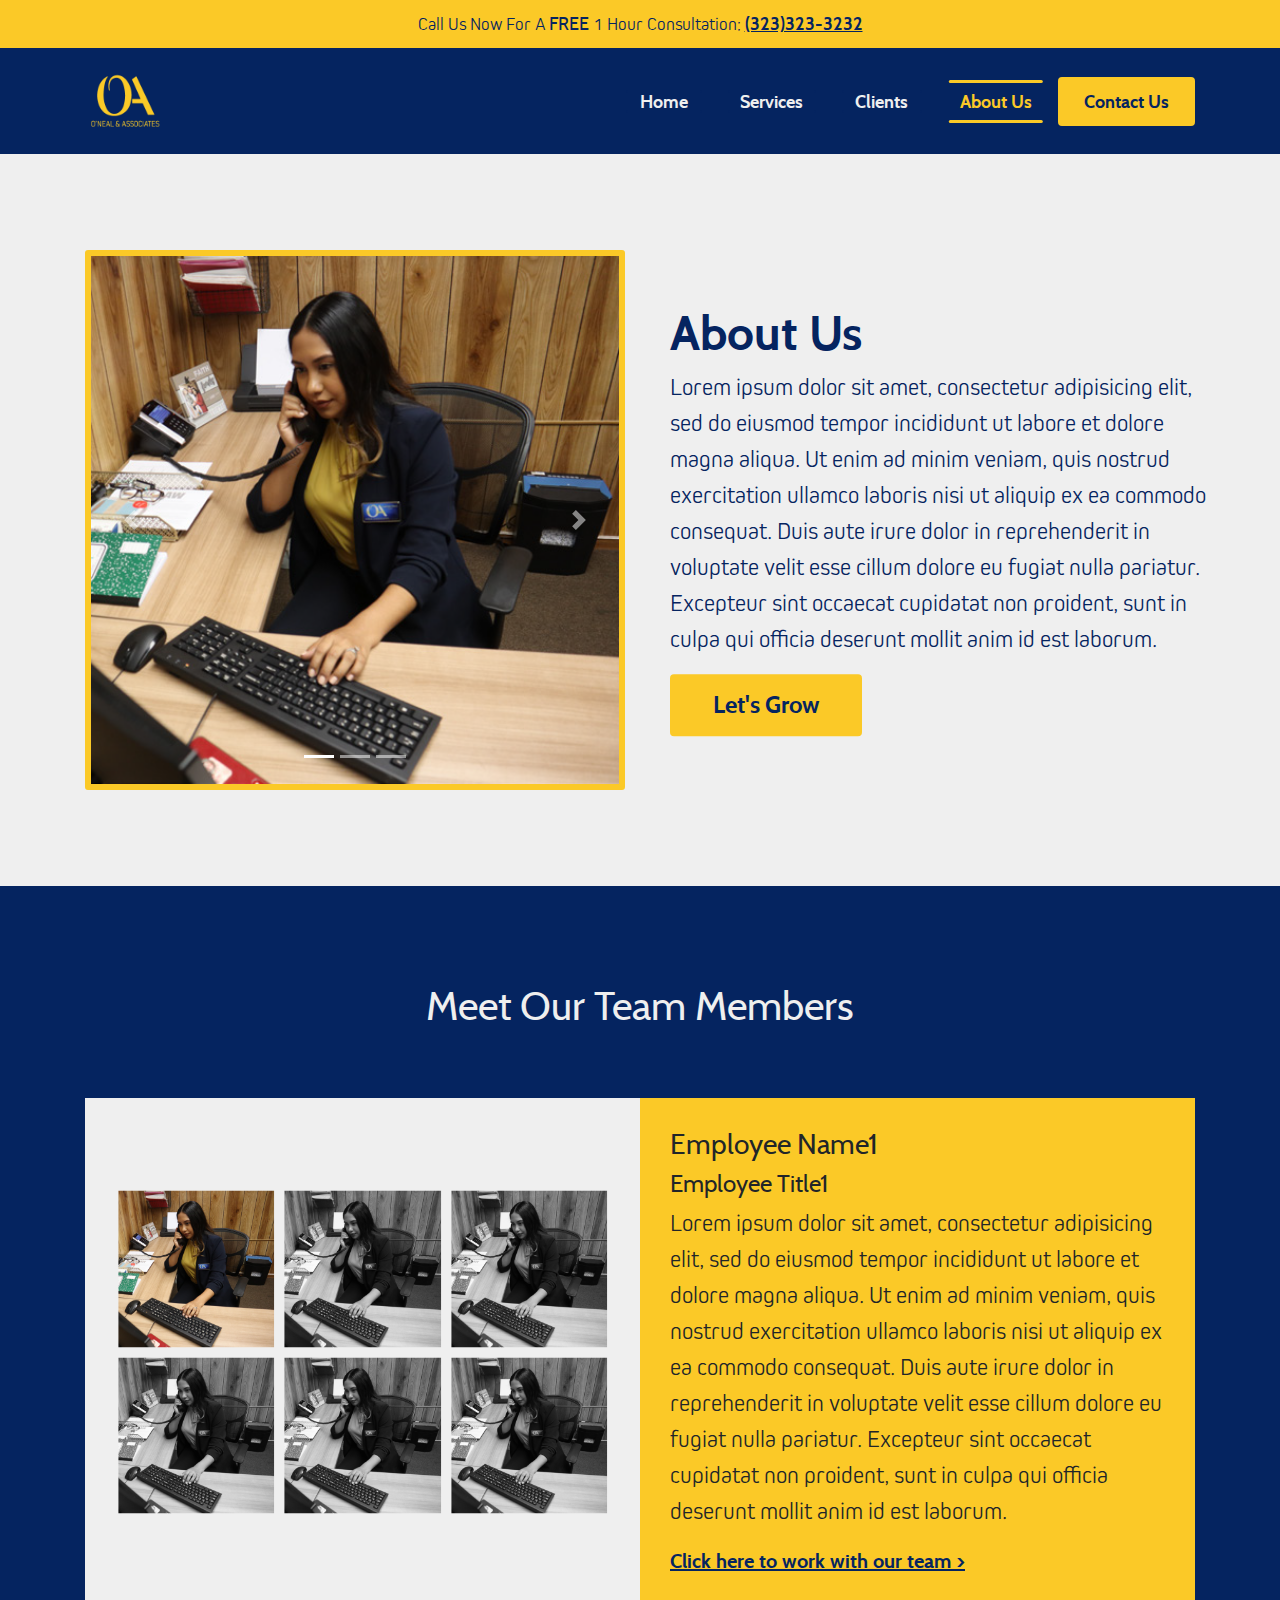
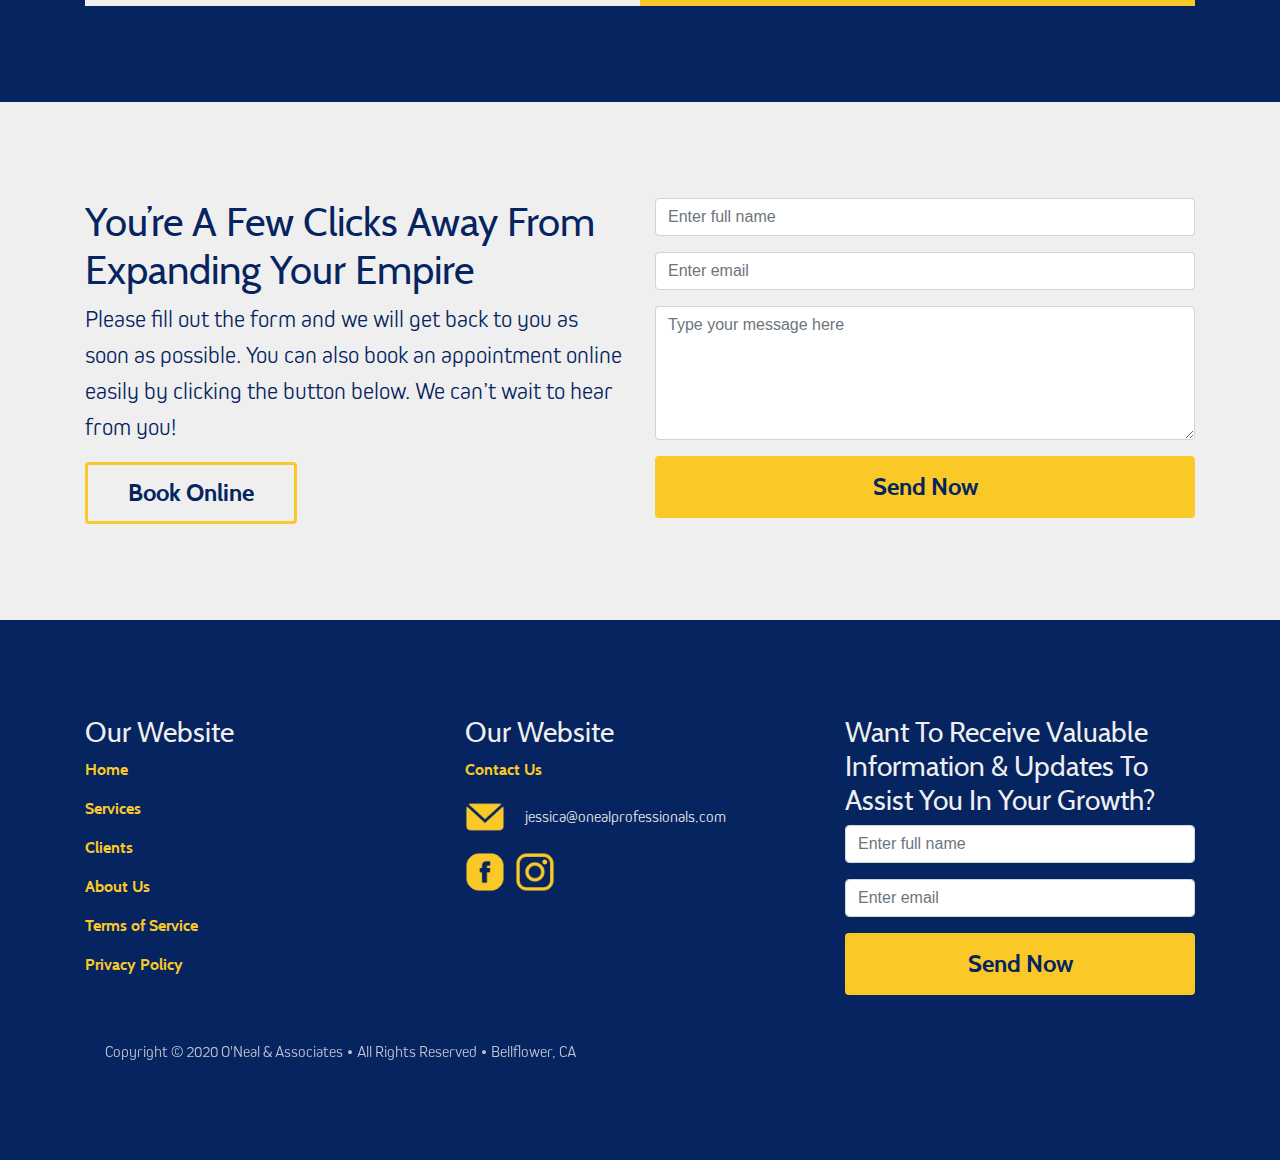
==== about-us.html @ cc9080a8 "first commit" ====
<!DOCTYPE html>
<html lang="en" dir="ltr">
  <head>
    <meta charset="utf-8">
    <meta name="viewport" content="width=device-width, initial-scale=1">
    <title>About Us - ONeal & Associates</title>
    <link rel="icon" type="image/png" href="imgs/oneal-and-associates-favicon.png">
    <!-- Latest compiled and minified CSS -->
    <link rel="stylesheet" href="https://maxcdn.bootstrapcdn.com/bootstrap/4.5.0/css/bootstrap.min.css">
    <link rel="stylesheet" href="https://stackpath.bootstrapcdn.com/font-awesome/4.7.0/css/font-awesome.min.css" integrity="sha384-wvfXpqpZZVQGK6TAh5PVlGOfQNHSoD2xbE+QkPxCAFlNEevoEH3Sl0sibVcOQVnN" crossorigin="anonymous">
    <link href="https://unpkg.com/aos@2.3.1/dist/aos.css" rel="stylesheet">
    <link rel="stylesheet" href="css/style.css">
  </head>
  <body>
    <header>
      <div id="CTA" class="brand-gold-bg">
        <p>Call Us Now For A <span>FREE</span> 1 Hour Consultation: <a href="#">(323)323-3232</a></p>
      </div>
      <nav class="navbar navbar-expand-sm bg-dark">
        <div class="container">
          <!-- Brand -->
          <a class="navbar-brand" href="index.html">
            <img src="imgs/oneal-and-associates-gold-logo.png" alt="oneal-and-associates-gold-logo">
          </a>

          <!-- Toggler/collapsibe Button -->
          <button class="navbar-toggler collapsed" type="button" data-toggle="collapse" data-target="#collapsibleNavbar">
            <!-- <span class="navbar-toggler-icon"></span> -->
            <span class="icon-bar top-bar"></span>
          	<span class="icon-bar middle-bar"></span>
          	<span class="icon-bar bottom-bar"></span>
          </button>

          <!-- Navbar links -->
          <div class="collapse navbar-collapse" id="collapsibleNavbar">
            <ul class="navbar-nav ml-auto">
              <li class="nav-item">
                <a class="nav-link" href="index.html">Home</a>
              </li>
              <li class="nav-item">
                <a class="nav-link" href="services.html">Services</a>
              </li>
              <li class="nav-item">
                <a class="nav-link" href="clients.html">Clients</a>
              </li>
              <li class="nav-item">
                <a class="nav-link active" href="about-us.html">About Us</a>
              </li>
              <li class="nav-item">
                <a class="nav-link primaryBtn" href="contact-us.html">Contact Us</a>
              </li>
            </ul>
          </div>
        </div>
      </nav>
    </header>
    <section id="aboutPg">
      <div class="container">
        <div class="row">
          <div class="col-md-6">
            <div id="teamCarousel">
              <h1 class="mobile">About Us</h1>
              <div id="teamMembersCarousel" class="carousel slide" data-ride="carousel">
                <!-- Indicators -->
                <ul class="carousel-indicators">
                  <li data-target="#teamMembersCarousel" data-slide-to="0" class="active"></li>
                  <li data-target="#teamMembersCarousel" data-slide-to="1"></li>
                  <li data-target="#teamMembersCarousel" data-slide-to="2"></li>
                </ul>

                <!-- The slideshow -->
                <div class="carousel-inner">
                  <div class="carousel-item active">
                    <img src="imgs/girl-1.png" alt="Los Angeles">
                  </div>
                  <div class="carousel-item">
                    <img src="imgs/girl-1.png" alt="Chicago">
                  </div>
                  <div class="carousel-item">
                    <img src="imgs/girl-1.png" alt="New York">
                  </div>
                </div>

                <!-- Left and right controls -->
                <a class="carousel-control-prev" href="#teamMembersCarousel" data-slide="prev">
                  <span class="carousel-control-prev-icon"></span>
                </a>
                <a class="carousel-control-next" href="#teamMembersCarousel" data-slide="next">
                  <span class="carousel-control-next-icon"></span>
                </a>
              </div>
            </div>
          </div>
          <div id="aboutContent" class="col-md-6">
              <div id="aboutContentBox">
                <h1 class="desktop">About Us</h1>
                <p>Lorem ipsum dolor sit amet, consectetur adipisicing elit, sed do eiusmod tempor incididunt ut labore et dolore magna aliqua. Ut enim ad minim veniam, quis nostrud exercitation ullamco laboris nisi ut aliquip ex ea commodo consequat. Duis aute irure dolor in reprehenderit in voluptate velit esse cillum dolore eu fugiat nulla pariatur. Excepteur sint occaecat cupidatat non proident, sunt in culpa qui officia deserunt mollit anim id est laborum.</p>
                <a href="#">
                  <button type="button" name="button" class="btn btn-primary">Let's Grow</button>
                </a>
              </div>
          </div>
        </div>
      </div>
    </section>
    <section id="team" class="aboutPg">
      <div class="container">
        <div class="row">
          <div class="col-md-12">
            <h2>Meet Our Team Members</h2>
          </div>
        </div>
        <div class="row">
          <div class="col-md-12">
            <div id="mobileClientsContainer" class="mobile aboutPg">
              <div class="mobileClients">
                <div class="mobileClientsBox">
                  <img class="active" src="imgs/girl-1.png" alt="Chicago">
                  <h3>Employee Name</h3>
                  <p>Employee Title</p>
                  <button type="button" class="modalBtn" data-toggle="modal" data-target="#client1">
                    Learn More About Employee FName
                  </button>
                  <!-- The Modal -->
                  <div class="modal" id="client1">
                    <div class="modal-dialog">
                      <div class="modal-content">

                        <!-- Modal Header -->
                        <div class="modal-header">
                          <!-- <h4>Employee Name</h4> -->
                          <!-- <p>Employee Title</p> -->
                          <button type="button" class="close" data-dismiss="modal">&times;</button>
                        </div>

                        <!-- Modal body -->
                        <div class="modal-body">
                          <div class="modal-body-content">
                            <h3>Employee Name</h3>
                            <p>Employee Title</p>
                            <p>
                              My name is Junaita Juanita. I am O’Neal & Associates Employee Title, and my responsibily inside this amazong team is to take care of this and that. I enjoy being part of a team them helps others grow and flourish. During my alone time, I like to do this and that, and I also likke to do this. This is just placeholder text for now until the real info had been provided.
                            </p>
                          </div>
                        </div>

                        <!-- Modal footer -->
                        <div class="modal-footer">
                          <button type="button" class="btn btn-primary" data-dismiss="modal">< Go Back</button>
                        </div>

                      </div>
                    </div>
                  </div>
                </div>
                <div class="mobileClientsBox">
                  <img class="active" src="imgs/girl-1.png" alt="Chicago">
                  <h3>Employee Name2</h3>
                  <p>Employee Title2</p>
                  <button type="button" class="modalBtn" data-toggle="modal" data-target="#client2">
                    Learn More About Employee FName
                  </button>
                  <!-- The Modal -->
                  <div class="modal" id="client2">
                    <div class="modal-dialog">
                      <div class="modal-content">

                        <!-- Modal Header -->
                        <div class="modal-header">
                          <!-- <h4>Employee Name2</h4> -->
                          <!-- <p>Employee Title2</p> -->
                          <button type="button" class="close" data-dismiss="modal">&times;</button>
                        </div>

                        <!-- Modal body -->
                        <div class="modal-body">
                          <div class="modal-body-content">
                            <h3>Employee Name2</h3>
                            <p>Employee Title2</p>
                            <p>
                              My name is Junaita Juanita. I am O’Neal & Associates Employee Title, and my responsibily inside this amazong team is to take care of this and that. I enjoy being part of a team them helps others grow and flourish. During my alone time, I like to do this and that, and I also likke to do this. This is just placeholder text for now until the real info had been provided.
                            </p>
                          </div>
                        </div>

                        <!-- Modal footer -->
                        <div class="modal-footer">
                          <button type="button" class="btn btn-primary" data-dismiss="modal">< Go Back</button>
                        </div>

                      </div>
                    </div>
                  </div>
                </div>
                <div class="mobileClientsBox">
                  <img class="active" src="imgs/girl-1.png" alt="Chicago">
                  <h3>Employee Name3</h3>
                  <p>Employee Title3</p>
                  <button type="button" class="modalBtn" data-toggle="modal" data-target="#client3">
                    Learn More About Employee FName
                  </button>
                  <!-- The Modal -->
                  <div class="modal" id="client3">
                    <div class="modal-dialog">
                      <div class="modal-content">

                        <!-- Modal Header -->
                        <div class="modal-header">
                          <!-- <h4>Employee Name3</h4> -->
                          <!-- <p>Employee Title3</p> -->
                          <button type="button" class="close" data-dismiss="modal">&times;</button>
                        </div>

                        <!-- Modal body -->
                        <div class="modal-body">
                          <div class="modal-body-content">
                            <h3>Employee Name3</h3>
                            <p>Employee Title3</p>
                            <p>
                              My name is Junaita Juanita. I am O’Neal & Associates Employee Title, and my responsibily inside this amazong team is to take care of this and that. I enjoy being part of a team them helps others grow and flourish. During my alone time, I like to do this and that, and I also likke to do this. This is just placeholder text for now until the real info had been provided.
                            </p>
                          </div>
                        </div>

                        <!-- Modal footer -->
                        <div class="modal-footer">
                          <button type="button" class="btn btn-primary" data-dismiss="modal">< Go Back</button>
                        </div>

                      </div>
                    </div>
                  </div>
                </div>
                <div class="mobileClientsBox">
                  <img class="active" src="imgs/girl-1.png" alt="Chicago">
                  <h3>Employee Name4</h3>
                  <p>Employee Title4</p>
                  <button type="button" class="modalBtn" data-toggle="modal" data-target="#client4">
                    Learn More About Employee FName
                  </button>
                  <!-- The Modal -->
                  <div class="modal" id="client4">
                    <div class="modal-dialog">
                      <div class="modal-content">

                        <!-- Modal Header -->
                        <div class="modal-header">
                          <!-- <h4>Employee Name4</h4> -->
                          <!-- <p>Employee Title4</p> -->
                          <button type="button" class="close" data-dismiss="modal">&times;</button>
                        </div>

                        <!-- Modal body -->
                        <div class="modal-body">
                          <div class="modal-body-content">
                            <h3>Employee Name4</h3>
                            <p>Employee Title4</p>
                            <p>
                              My name is Junaita Juanita. I am O’Neal & Associates Employee Title, and my responsibily inside this amazong team is to take care of this and that. I enjoy being part of a team them helps others grow and flourish. During my alone time, I like to do this and that, and I also likke to do this. This is just placeholder text for now until the real info had been provided.
                            </p>
                          </div>
                        </div>

                        <!-- Modal footer -->
                        <div class="modal-footer">
                          <button type="button" class="btn btn-primary" data-dismiss="modal">< Go Back</button>
                        </div>

                      </div>
                    </div>
                  </div>
                </div>
              </div>
              <a href="#">
                <button type="button" name="button" class="btn btn-primary">Work With Our Team</button>
              </a>
            </div>
            <div id="teamBox" class="desktop">
              <div id="teamImgs">
                <div class="teamImgBox">
                  <div data-member-name="tm1" class="teamImgBoxContainer">
                    <img class="active" src="imgs/girl-1.png" alt="Chicago">
                  </div>
                  <div data-member-name="tm2" class="teamImgBoxContainer">
                    <img src="imgs/girl-1.png" alt="Chicago">
                  </div>
                  <div data-member-name="tm3" class="teamImgBoxContainer">
                    <img src="imgs/girl-1.png" alt="Chicago">
                  </div>
                  <div data-member-name="tm4" class="teamImgBoxContainer">
                    <img src="imgs/girl-1.png" alt="Chicago">
                  </div>
                  <div data-member-name="tm5" class="teamImgBoxContainer">
                    <img src="imgs/girl-1.png" alt="Chicago">
                  </div>
                  <div data-member-name="tm6" class="teamImgBoxContainer">
                    <img src="imgs/girl-1.png" alt="Chicago">
                  </div>
                </div>
              </div>
              <div id="teamText">
                <div id="member1">
                  <h3>Employee Name1</h3>
                  <h4>Employee Title1</h4>
                  <p>Lorem ipsum dolor sit amet, consectetur adipisicing elit, sed do eiusmod tempor incididunt ut labore et dolore magna aliqua. Ut enim ad minim veniam, quis nostrud exercitation ullamco laboris nisi ut aliquip ex ea commodo consequat. Duis aute irure dolor in reprehenderit in voluptate velit esse cillum dolore eu fugiat nulla pariatur. Excepteur sint occaecat cupidatat non proident, sunt in culpa qui officia deserunt mollit anim id est laborum.</p>
                  <a href="#">Click here to work with our team ></a>
                </div>
                <div id="member2">
                  <h3>Employee Name2</h3>
                  <h4>Employee Title2</h4>
                  <p>Lorem ipsum dolor sit amet, consectetur adipisicing elit, sed do eiusmod tempor incididunt ut labore et dolore magna aliqua. Ut enim ad minim veniam, quis nostrud exercitation ullamco laboris nisi ut aliquip ex ea commodo consequat. Duis aute irure dolor in reprehenderit in voluptate velit esse cillum dolore eu fugiat nulla pariatur. Excepteur sint occaecat cupidatat non proident, sunt in culpa qui officia deserunt mollit anim id est laborum.</p>
                  <a href="#">Click here to work with our team ></a>
                </div>
                <div id="member3">
                  <h3>Employee Name3</h3>
                  <h4>Employee Title3</h4>
                  <p>Lorem ipsum dolor sit amet, consectetur adipisicing elit, sed do eiusmod tempor incididunt ut labore et dolore magna aliqua. Ut enim ad minim veniam, quis nostrud exercitation ullamco laboris nisi ut aliquip ex ea commodo consequat. Duis aute irure dolor in reprehenderit in voluptate velit esse cillum dolore eu fugiat nulla pariatur. Excepteur sint occaecat cupidatat non proident, sunt in culpa qui officia deserunt mollit anim id est laborum.</p>
                  <a href="#">Click here to work with our team ></a>
                </div>
                <div id="member4">
                  <h3>Employee Name4</h3>
                  <h4>Employee Title4</h4>
                  <p>Lorem ipsum dolor sit amet, consectetur adipisicing elit, sed do eiusmod tempor incididunt ut labore et dolore magna aliqua. Ut enim ad minim veniam, quis nostrud exercitation ullamco laboris nisi ut aliquip ex ea commodo consequat. Duis aute irure dolor in reprehenderit in voluptate velit esse cillum dolore eu fugiat nulla pariatur. Excepteur sint occaecat cupidatat non proident, sunt in culpa qui officia deserunt mollit anim id est laborum.</p>
                  <a href="#">Click here to work with our team ></a>
                </div>
                <div id="member5">
                  <h3>Employee Name5</h3>
                  <h4>Employee Title5</h4>
                  <p>Lorem ipsum dolor sit amet, consectetur adipisicing elit, sed do eiusmod tempor incididunt ut labore et dolore magna aliqua. Ut enim ad minim veniam, quis nostrud exercitation ullamco laboris nisi ut aliquip ex ea commodo consequat. Duis aute irure dolor in reprehenderit in voluptate velit esse cillum dolore eu fugiat nulla pariatur. Excepteur sint occaecat cupidatat non proident, sunt in culpa qui officia deserunt mollit anim id est laborum.</p>
                  <a href="#">Click here to work with our team ></a>
                </div>
                <div id="member6">
                  <h3>Employee Name6</h3>
                  <h4>Employee Title6</h4>
                  <p>Lorem ipsum dolor sit amet, consectetur adipisicing elit, sed do eiusmod tempor incididunt ut labore et dolore magna aliqua. Ut enim ad minim veniam, quis nostrud exercitation ullamco laboris nisi ut aliquip ex ea commodo consequat. Duis aute irure dolor in reprehenderit in voluptate velit esse cillum dolore eu fugiat nulla pariatur. Excepteur sint occaecat cupidatat non proident, sunt in culpa qui officia deserunt mollit anim id est laborum.</p>
                  <a href="#">Click here to work with our team ></a>
                </div>
              </div>
            </div>
          </div>
        </div>
      </div>
    </section>
    <section id="contact">
      <div class="container">
        <div class="row">
          <div class="col-md-6">
            <h2>You’re A Few Clicks Away From Expanding Your Empire</h2>
            <p>Please fill out the form and we will get back to you as soon as possible. You can also book an appointment online easily by clicking the button below. We can’t wait to hear from you!</p>
            <a href="#">
              <button type="button" name="button" class="btn btn-secondary">Book Online</button>
            </a>
          </div>
          <div class="col-md-6">
            <form action="">
              <div class="form-group">
                <label class="sr-only" for="name">Full Name:</label>
                <input type="password" class="form-control" placeholder="Enter full name" id="pwd" required>
              </div>
              <div class="form-group">
                <label class="sr-only" for="email">Email address:</label>
                <input type="email" class="form-control" placeholder="Enter email" id="email" required>
              </div>
              <div class="form-group">
                <label class="sr-only" for="comment">Message:</label>
                <textarea class="form-control" placeholder="Type your message here" rows="5" id="comment"></textarea>
              </div>
              <button type="submit" class="btn btn-primary">Send Now</button>
            </form>
          </div>
        </div>
      </div>
    </section>
    <footer>
      <div class="container">
        <div class="row">
          <div class="col-md-4">
            <h3>Our Website</h3>
            <ul class="footerList">
              <li>
                <a href="index.html">Home</a>
              </li>
              <li>
                <a href="services.html">Services</a>
              </li>
              <li>
                <a href="clients.html">Clients</a>
              </li>
              <li>
                <a href="about-us.html">About Us</a>
              </li>
              <li>
                <a href="terms-of-service.html">Terms of Service</a>
              </li>
              <li>
                <a href="privacy-policy.html">Privacy Policy</a>
              </li>
            </ul>
          </div>
          <div class="col-md-4">
            <h3>Our Website</h3>
            <ul class="footerList">
              <li>
                <a href="contact-us.html">Contact Us</a>
              </li>
              <li>
                <img src="imgs/gold-email-icon.png" alt="gold-email-icon">
                <p>jessica@onealprofessionals.com</p>
              </li>
              <li id="socialFooter">
                <a href="#">
                  <img src="imgs/facebook-icon.png" alt="gold-facebook-icon">
                </a>
                <a href="#">
                  <img src="imgs/instagram-icon.png" alt="gold-instagram-icon">
                </a>
              </li>
            </ul>
          </div>
          <div class="col-md-4">
            <h3>Want To Receive Valuable Information &amp; Updates To Assist You In Your Growth?</h3>
            <form action="">
              <div class="form-group">
                <label class="sr-only" for="name">Full Name:</label>
                <input type="password" class="form-control" placeholder="Enter full name" id="pwd" required>
              </div>
              <div class="form-group">
                <label class="sr-only" for="email">Email address:</label>
                <input type="email" class="form-control" placeholder="Enter email" id="email" required>
              </div>
              <button type="submit" class="btn btn-primary">Send Now</button>
            </form>
          </div>
        </div>
        <div class="row">
          <div class="col-md-12">
            <p id="copyright">Copyright &copy; 2020 O'Neal &amp; Associates • All Rights Reserved • Bellflower, CA</p>
          </div>
        </div>
      </div>
    </footer>
    <!-- jQuery library -->
    <script src="https://ajax.googleapis.com/ajax/libs/jquery/3.5.1/jquery.min.js"></script>
    <!-- Popper JS -->
    <script src="https://cdnjs.cloudflare.com/ajax/libs/popper.js/1.16.0/umd/popper.min.js"></script>
    <!-- Latest compiled JavaScript -->
    <script src="https://maxcdn.bootstrapcdn.com/bootstrap/4.5.0/js/bootstrap.min.js"></script>
    <script src="https://unpkg.com/aos@2.3.1/dist/aos.js"></script>
    <script type="text/javascript" src="js/script.js"></script>
  </body>
</html>
---- css/style.css ----
/*-----
Global CSS
-------*/

:root {
  --navy-bg-color: #052460;
  --navy-text-color: #052460;
  --gold-bg-color: #fbc927;
  --grey-bg-color: #efefef;
  --grey-text-color: #efefef;
}

@font-face {
  font-family: cabin-bold;
  src: url(../fonts/Cabin-Bold.ttf);
  font-weight: bold;
}

@font-face {
  font-family: cabin-regular;
  src: url(../fonts/Cabin-Regular.ttf);
  font-weight: normal;
}

@font-face {
  font-family: kiro-light;
  src: url(../fonts/Kiro-Light.otf);
  font-weight: light;
}

@keyframes fadeIn {
 from { opacity: 0;}
 to { opacity: 1;}
}

.fadeIn {
  animation-name: fadeIn;
  animation-duration: .3s;
}

@keyframes fadeOut {
 from { opacity: 1;}
 to { opacity: 0;}
}

.fadeOut {
  animation-name: fadeOut;
  animation-duration: .3s;
}

@keyframes slideUpOverlay {
 from { bottom: -285px;}
 to { bottom: 0px;}
}

.slideUpOverlay {
  animation-name: slideUpOverlay;
  animation-duration: .3s;
}

@keyframes slideDownOverlay {
 from { bottom: 0px;}
 to { bottom: -285px;}
}

.slideDownOverlay {
  animation-name: slideDownOverlay;
  animation-duration: .3s;
}

h1 {
  font-size: 3em;
}

h2 {
  font-size: 2.5em;
}

h3 {
  font-size: 1.75em;
}

h1, a, button.btn {
  font-family: cabin-bold;
}

a:hover {
  text-decoration: none;
}

h2, h3, h4 {
  font-family: cabin-regular;
}

p, li {
  font-family: kiro-light;
}

p {font-size: 24px;}

.mobile {display: none;}
.desktop {display: block;}

.icon-bar {
	width: 22px;
	height: 2px;
	background-color: var(--gold-bg-color);
	display: block;
	transition: all 0.2s;
	margin-top: 4px
}

.navbar-toggler {
  border: none;
  background: transparent !important;
}

.navbar-toggler .top-bar {
  transform: rotate(45deg);
  transform-origin: 10% 10%;
}

.navbar-toggler .middle-bar {
  opacity: 0;
}

.navbar-toggler .bottom-bar {
  transform: rotate(-45deg);
  transform-origin: 10% 90%;
}

.navbar-toggler.collapsed .top-bar {
  transform: rotate(0);
}

.navbar-toggler.collapsed .middle-bar {
  opacity: 1;
}

.navbar-toggler.collapsed .bottom-bar {
  transform: rotate(0);
}

.navbar-toggler.collapsed .top-bar, .navbar-toggler.collapsed .middle-bar, .navbar-toggler.collapsed .bottom-bar {
  background-color: var(--gold-bg-color);
}

.navbar-nav li.nav-item {text-align: center;}

.brand-gold-bg {
  background-color: var(--gold-bg-color);
}

#CTA {
  padding: 10px 0px;
  text-align: center;
}

#CTA p {
  color: var(--navy-text-color);
  margin: auto;
  font-size: 18px;
}

#CTA span {
  font-family: cabin-regular;
}

#CTA a {
  color: var(--navy-text-color);
  text-decoration: underline;
  transition: .2s;
}

#CTA a:hover {opacity: .8;}

nav.navbar.navbar-expand-sm.bg-dark {
  background-color: var(--navy-bg-color)!important;
}

a.navbar-brand img {width: 80px;}

.navbar-nav a {
  color: var(--grey-text-color);
  font-size: 18px;
  transition: .2s;
}

.navbar-nav li.nav-item {
  position: relative;
  padding-left: 15px;
  padding-right: 15px;
  border: solid 3px rgba(251, 201, 39,0);
}

.navbar-nav a.active {
  color: var(--gold-bg-color);
}

.navbar-nav li.nav-item a.active::before {
  content: "";
  width:80%;
  height: 3px;
  border-radius: 25px;
  background-color: var(--gold-bg-color);
  position: absolute;
  bottom: 0px;
  left: 50%;
  -webkit-transform: translateX(-50%);
  -moz-transform: translateX(-50%);
  -o-transform: translateX(-50%);
  -ms-transform: translateX(-50%);
  transform: translateX(-50%);
}

.navbar-nav li.nav-item a::before {
  content: "";
  width: 80%;
  height: 3px;
  border-radius: 25px;
  background-color: var(--navy-bg-color);
  position: absolute;
  bottom: 10px;
  left: 50%;
  -webkit-transform: translateX(-50%);
  -moz-transform: translateX(-50%);
  -o-transform: translateX(-50%);
  -ms-transform: translateX(-50%);
  transform: translateX(-50%);
  transition: .2s;
}

.navbar-nav li.nav-item a::after {
  content: "";
  width: 80%;
  height: 3px;
  border-radius: 25px;
  background-color: var(--navy-bg-color);
  position: absolute;
  top: 10px;
  left: 50%;
  -webkit-transform: translateX(-50%);
  -moz-transform: translateX(-50%);
  -o-transform: translateX(-50%);
  -ms-transform: translateX(-50%);
  transform: translateX(-50%);
  transition: .2s;
}

.navbar-nav li.nav-item a:hover::before {
  content: "";
  width: 80%;
  height: 3px;
  border-radius: 25px;
  background-color: var(--gold-bg-color);
  position: absolute;
  bottom: 0px;
  left: 50%;
  -webkit-transform: translateX(-50%);
  -moz-transform: translateX(-50%);
  -o-transform: translateX(-50%);
  -ms-transform: translateX(-50%);
  transform: translateX(-50%);
}

.navbar-nav li.nav-item a.active::after {
  content: "";
  width: 80%;
  height: 3px;
  border-radius: 25px;
  background-color: var(--gold-bg-color);
  position: absolute;
  top: 0px;
  left: 50%;
  -webkit-transform: translateX(-50%);
  -moz-transform: translateX(-50%);
  -o-transform: translateX(-50%);
  -ms-transform: translateX(-50%);
  transform: translateX(-50%);
  transition : .2s;
}

.navbar-nav li.nav-item a:hover::after {
  content: "";
  width: 80%;
  height: 3px;
  border-radius: 25px;
  background-color: var(--gold-bg-color);
  position: absolute;
  top: 0px;
  left: 50%;
  -webkit-transform: translateX(-50%);
  -moz-transform: translateX(-50%);
  -o-transform: translateX(-50%);
  -ms-transform: translateX(-50%);
  transform: translateX(-50%);
}

.navbar-nav li.nav-item:last-child {
  background-color: var(--gold-bg-color);
  border-radius: .25rem;
  transition: .2s;
  border: solid 3px var(--gold-bg-color);
}

.navbar-nav li.nav-item:last-child:hover {
  background-color: var(--navy-bg-color);
}

.navbar-nav li.nav-item:last-child:hover a {
  color: var(--gold-bg-color);
}

.navbar-nav li.nav-item:last-child a::before, .navbar-nav li.nav-item:last-child a::after {
  display: none;
}

.navbar-nav li.nav-item:last-child a {
  color: var(--navy-text-color);
}

.navbar-nav li.nav-item:last-child a:hover {
  color: var(--gold-bg-color);
}

button.btn.btn-primary {
  background-color: var(--gold-bg-color);
  border: solid 3px var(--gold-bg-color);
  color: var(--navy-text-color);
  font-size: 24px;
  padding: 10px 40px;
  transition: .2s;
}

button.btn.btn-primary:hover {
  background-color: rgba(251, 201, 39,0);
  border: solid 3px var(--gold-bg-color);
  color: var(--gold-bg-color);
}

button.btn.btn-secondary {
  background-color: rgba(251, 201, 39,0);
  border: solid 3px var(--gold-bg-color);
  color: var(--navy-text-color);
  font-size: 24px;
  padding: 10px 40px;
  transition: .2s;
}

button.btn.btn-secondary:hover {
  background-color: var(--gold-bg-color);
  border: solid 3px var(--gold-bg-color);
  color: var(--navy-bg-color);
}

/*-----
Home CSS
-------*/

#atf {
  background-color: var(--grey-bg-color);
  position: relative;
  padding-top: 6em;
  padding-bottom: 6em;
}

#atf h1, #atf p {color: var(--navy-text-color);}

#atf .atfLeft {
  position: absolute;
  left: 0px;
  top: 50%;
  -webkit-transform: translateY(-50%);
  -moz-transform: translateY(-50%);
  -o-transform: translateY(-50%);
  -ms-transform: translateY(-50%);
  transform: translateY(-50%);
}

#atf .atfRight img {
  width: 120%;
  margin: 0px auto;
  display: block;
}

#services {
  padding-top: 6em;
  padding-bottom: 6em;
  background-color: var(--navy-bg-color);
}

#services h2 {
  color: var(--grey-text-color);
  text-align: center;
  padding-bottom: 35px;
}

#services h3 {
  color: var(--navy-text-color);
  margin-top: 60px;
}

#services .serviceBox {
  background-color: var(--grey-bg-color);
  border: solid 6px var(--gold-bg-color);
  text-align: center;
  border-radius: 3px;
  padding: 25px;
  transition: 2s;
}

#services #serviceRow {
  margin-top: 3em;
}

#services .serviceBox ul {
  text-align: left;
  display: none;
}

#services img {
  width: 120px;
  background-color: var(--grey-bg-color);
  padding: 10px;
  border: solid 6px var(--gold-bg-color);
  border-radius: 3px;
  padding-bottom: 10px;
  position: absolute;
  top: -50px;
  left: 50%;
  -webkit-transform: translateX(-50%);
  -moz-transform: translateX(-50%);
  -o-transform: translateX(-50%);
  -ms-transform: translateX(-50%);
  transform: translateX(-50%);
}

#services button {
  display: block;
  margin: 0px auto;
  margin-top: 1.5em;
  width: 250px;
}

#services .col-md-12 a {
  text-decoration: none;
}

#services a {
  color: var(--navy-text-color);
  text-decoration: underline;
  font-size: 1.25em;
  transition: .2s;
}

#services a:hover {
  color: var(--gold-bg-color);
}

.serviceBox hr {
  border: solid .5px rgba(5, 36, 96, .3);
  display: block;
  margin: 0px auto;
  margin-top: 20px;
  margin-bottom: 10px;
  display: none;
}

#clients {
  background-color: var(--grey-bg-color);
  padding-top: 3em;
  padding-bottom: 6em;
}

#clients h2 {
  color: var(--navy-text-color);
  text-align: center;
  padding-bottom: 35px;
}

#clients #clientsBox button {
  display: block;
  margin: 0px auto;
  margin-top: 1.5em;
  width: 300px;
}

#clients .clientBox {
  background-color: #fff;
  border-radius: 3px;
  position: relative;
  margin: 0px auto;
  border: solid 6px var(--gold-bg-color);
  overflow: hidden;
  -webkit-box-shadow: 0 15px 10px -10px rgba(0, 0, 0, 0.1), 0 1px 4px rgba(0, 0, 0, 0.1), 0 0 40px rgba(0, 0, 0, 0.1);
    -moz-box-shadow: 0 15px 10px -10px rgba(0, 0, 0, 0.1), 0 1px 4px rgba(0, 0, 0, 0.1), 0 0 40px rgba(0, 0, 0, 0.1);
    box-shadow: 0 15px 10px -10px rgba(0, 0, 0, 0.1), 0 1px 4px rgba(0, 0, 0, 0.1), 0 0 40px rgba(0, 0, 0, 0.1);
}

#clients .clientBox img {
  width: 80%;
  margin: 0px auto;
  display: block;
}

#clients .clientBoxOverlay {
  background-color: var(--gold-bg-color);
  text-align: center;
  padding-top: 30px;
  padding-bottom: 30px;
  color: var(--navy-text-color);
  position: absolute;
  width: 100%;
  height: 100%;
  bottom: -285px;
}

#clients .clientBoxOverlay .clientBoxOverlayCont {
  position: absolute;
  width: 80%;
  height: auto;
  top: 50%;
  left: 50%;
  -webkit-transform: translate(-50%, -50%);
  -moz-transform: translate(-50%, -50%);
  -o-transform: translate(-50%, -50%);
  -ms-transform: translate(-50%, -50%);
  transform: translate(-50%, -50%);
}

#clients .clientBoxOverlay a {
  color: var(--navy-text-color);
  text-decoration: underline;
  transition: .2s;
  font-size: 1.25em;
}

#clients .clientBoxOverlay a:hover {
  opacity: .8;
}

#clients .col-md-12 button {
  margin: 0px auto;
  display: block;
  margin-top: 2em;
}

#about {
  background-color: var(--navy-bg-color);
  padding-top: 6em;
  padding-bottom: 6em;
  color: var(--navy-text-color);
}

#aboutNav, #aboutInfo {
  padding: 40px 50px;
}

#about h2 {color: var(--navy-text-color);}

#about .col-md-6 {
  background-color: var(--grey-bg-color);
}

#about .aboutList, #about #aboutInfo {
  display: block;
}

.teamAccordion {
  display: none;
}

#about .col-md-6 ul.aboutList {
  background-color: #fff;
  list-style: none;
  padding-left: 0px;
  margin-top: 1.5em;
}

#about .col-md-6 ul.aboutList li {
  display: flex;
  padding-top: 15px;
  padding-bottom: 15px;
  padding-left: 30px;
  transition: .2s;
  border: solid 1px #eee;
}

#about .col-md-6 ul.aboutList li:hover {
  background-color: var(--gold-bg-color);
  cursor: pointer;
  border: solid 1px #d6ba5f;
}

#about .col-md-6 ul.aboutList li h3 {
  padding-left: 20px;
  display: block;
  margin: auto 0px;
}

#about .col-md-6 ul.aboutList li.active {
  background-color: var(--gold-bg-color);
  border: solid 1px #d6ba5f;
}

#about .col-md-6 ul.aboutList img {
    width: 65px;
}

#about .col-md-6.goldBg {
  background-color: var(--gold-bg-color);
}

.btn.btn-primary.navyBtn {
  background-color: var(--navy-text-color);
  color: var(--gold-bg-color);
  border: solid 3px var(--navy-bg-color);
  border-radius: 3px;
  transition: .2s;
}

.btn.btn-primary.navyBtn:hover {
  color: var(--navy-text-color);
  border: solid 3px var(--navy-bg-color);
}

.btn.btn-secondary.navyBtn2 {
  background-color: var(--gold-bg-color);
  color: var(--navy-text-color);
  border: solid 3px var(--navy-bg-color);
  border-radius: 3px;
  transition: .2s;
  margin-left: 25px;
}

.btn.btn-secondary.navyBtn2:hover {
  color: var(--gold-bg-color);
  background-color: var(--navy-bg-color);
  border: solid 3px var(--navy-bg-color);
}

#experience, #goals {
  display: none;
}

#contact {
  padding-top: 6em;
  padding-bottom: 6em;
  color: var(--navy-text-color);
  background-color: var(--grey-bg-color);
}

#contact form button, footer form button {width: 100%;}

footer {
  background-color: var(--navy-bg-color);
  color: var(--grey-text-color);
  padding-top: 6em;
  padding-bottom: 6em;
}

footer a {
  color: var(--gold-bg-color);
  font-size: 16px;
  transition: .2s;
}

footer p {
  font-size: 16px;
  padding-left: 20px;
  display: block;
  margin: auto 0px;
}

footer a:hover {
  color: var(--grey-text-color);
}

footer ul {
  list-style: none;
  padding-left: 0px;
}

footer ul li {
  padding-bottom: 15px;
  display: flex;
}

footer img {
  width: 40px;
}

footer #socialFooter img {margin-right: 10px; transition: .2;}

footer #socialFooter img:hover {opacity: .8; transform: scale(1.1);}

footer #copyright {
  font-size: 16px;
  padding-top: 2em;
  opacity: .8;
}

/*-----
Services CSS
-------*/

#atfServices {
  padding-top: 6em;
  padding-bottom: 6em;
  background-image: url("../imgs/bw-oneal-and-associates-team-meetings.png");
  background-color: var(--navy-bg-color);
  background-position: center;
  background-repeat: no-repeat;
  background-size: cover;
  height: 650px;
  position: relative;
  z-index: 1;
}

#atfServices::after {
  content: "";
  background-color: var(--navy-bg-color);
  opacity: .5;
  width: 100%;
  height: 650px;
  z-index: 9;
  position: absolute;
  left: 0px;
  top: 0px;
}

#atfServices .atfContent {
  width: 600px;
  display: block;
  margin: 0px auto;
  text-align: center;
  color: var(--grey-text-color);
  position: relative;
  z-index: 10;
}

#atfServices .atfContent h1, #atfServices .atfContent p {
  text-shadow: 0px 3px 2px rgba(0,0,0,0.5);
}

#about .serviceContent {
  background-color: var(--grey-bg-color);
  padding: 20px 30px;
  text-align: center;
  border-radius: 3px;
  border: solid 6px var(--gold-bg-color);
}

#about .serviceContent img {
  width: 130px;
  margin: 0px auto;
  display: block;
}

#about h2 {
  color: var(--grey-bg-color);
  padding-bottom: 1em;
  text-align: center;
}

#about .navyText h2 {
  color: var(--navy-text-color); text-align: left;
  padding-bottom: 0px;
}

#about a {
  color: var(--navy-bg-color);
  text-decoration: none;
  padding-bottom: 1em;
  font-size: 1.25em;
  text-align: center;
  transition: .2s;
}

#about a:hover {
  color: var(--gold-bg-color);
}

#serviceCarousel {
  padding-top: 4em; height: 620px;
  display: none;
  width: 100%;
}

#serviceCarousel .carouselBox {
  background-color: var(--grey-bg-color);
  display: flex;
  width: 100%;
  margin: 0px auto;
}

#serviceCarousel .carouselBox .carouselImg, #serviceCarousel .carouselBox .carouselContent {
  padding: 20px 30px;
  width: 50%;
}

#serviceCarousel .carouselBox .carouselContent {
  background-color: var(--gold-bg-color);
  position: relative;
}

#serviceCarousel .carouselBox .carouselContentContainer {
  background-color: var(--gold-bg-color);
  position: absolute;
  width: 80%;
  height: auto;
  top: 50%;
  -webkit-transform: translateY(-50%);
  -moz-transform: translateY(-50%);
  -o-transform: translateY(-50%);
  -ms-transform: translateY(-50%);
  transform: translateY(-50%);
}

#serviceCarousel .carouselBox .carouselImg {
  text-align: center;
  padding: 50px 0px;
}

#serviceCarousel .carouselBox .carouselImg .carouselImgBox {
  background-color: #fff;
  border-radius: 3px;
  padding-left: 20px;
  padding-right: 20px;
  padding-bottom: 20px;
  padding-top: 20px;
  width: 400px;
  height: 400px;
  display: block;
  margin: auto auto;
  position: relative;
}

#serviceCarousel .carouselBox .carouselImg .carouselImgBox .carouselImgBoxContainer {
  padding-left: 20px;
  padding-right: 20px;
  position: absolute;
  left: 0px;
  top: 50%;
  -webkit-transform: translateY(-50%);
  -moz-transform: translateY(-50%);
  -o-transform: translateY(-50%);
  -ms-transform: translateY(-50%);
  transform: translateY(-50%);
}

#serviceCarousel .carouselBox .carouselImg img {
  width: 200px;
  margin: 0px auto;
  display: block;
}

#serviceCarousel .carousel-control-next, #serviceCarousel .carousel-control-prev {
  width: 5%;
}

#serviceCarousel .carousel-control-next-icon {
  background-image: url("data:image/svg+xml,%3csvg xmlns='http://www.w3.org/2000/svg' fill='%23052460' width='8' height='8' viewBox='0 0 8 8'%3e%3cpath d='M2.75 0l-1.5 1.5L3.75 4l-2.5 2.5L2.75 8l4-4-4-4z'/%3e%3c/svg%3e");
}

#serviceCarousel .carousel-control-prev-icon {
  background-image: url("data:image/svg+xml,%3csvg xmlns='http://www.w3.org/2000/svg' fill='%23052460' width='8' height='8' viewBox='0 0 8 8'%3e%3cpath d='M5.25 0l-4 4 4 4 1.5-1.5L4.25 4l2.5-2.5L5.25 0z'/%3e%3c/svg%3e");
}

/*-----
Clients CSS
-------*/

#clientsBox.desktop {display: flex;}

#clients.navyBg {
    background-color: var(--navy-bg-color);
}

#clients .col-md-12 h1 {
  color: var(--grey-text-color);
  text-align: center;
}

#clients .col-md-12 p {
  color: var(--grey-text-color);
  text-align: center;
  width: 600px;
  display: block;
  margin: 0px auto;
}

#clientsBox {
    display: flex;
    margin-top: 3em;
}

#clientsBox .clientLogos {
  background-color: var(--grey-bg-color);
  padding: 30px 30px;
}

#clientsBox .socialProof {
  background-color: var(--gold-bg-color);
  padding: 30px 30px;
  position: relative;
}

#clientsBox .socialProof .socialProofBox {
  position: absolute;
  top: 50%;
  left: 0%;
  -webkit-transform: translateY(-50%);
  -moz-transform: translateY(-50%);
  -o-transform: translateY(-50%);
  -ms-transform: translateY(-50%);
  transform: translateY(-50%);
  padding-left: 50px;
  padding-right: 50px;
}

#clientsBox h2 {
  color: var(--navy-text-color);
  text-align: left;
  padding-left: 20px;
  padding-bottom: 0px;
}

#clientsBox .clientLogos, #clientsBox .socialProof {
  width: 50%;
}

#clientsBox .clientLogos ul {
  list-style: none;
  padding-left: 0px;
  display: flex;
  flex-wrap: wrap;
  justify-content: left;
}

#clientsBox .clientLogos ul li {
  flex: 1 1 50%;
}

#clientsBox .clientLogos ul li img {
  width: 70%;
  display: block;
  margin: 0px auto;
}

#clientsBox button {
  display: inline;
}

#client2, #client3, #client4 {display: none;}

/*-----
About Us CSS
-------*/

#aboutPg {
  padding-top: 6em;
  padding-bottom: 6em;
  background-color: var(--grey-bg-color);
}

#aboutPg #teamMembersCarousel {
  border: solid 6px var(--gold-bg-color);
  border-radius: 3px;
}

#aboutPg #teamMembersCarousel .carousel-inner img {
    width: 100%;
    height: 100%;
  }

#aboutContent {
  position: relative;
  width: 100%;
  height: auto;
}

#aboutContent h1, #aboutContent p {
  color: var(--navy-text-color);
}

#aboutContent #aboutContentBox {
  position: absolute;
  left: 30px;
  top: 50%;
  -webkit-transform: translateY(-50%);
  -moz-transform: translateY(-50%);
  -o-transform: translateY(-50%);
  -ms-transform: translateY(-50%);
  transform: translateY(-50%);
}

#team.aboutPg {
  background-color: var(--navy-bg-color);
  padding-top: 6em;
  padding-bottom: 6em;
}

#team h2 {
  color: var(--grey-text-color);
  padding-bottom: 1.5em;
  text-align: center;
}

#member2, #member3, #member4, #member5, #member6 {display: none;}

#team #teamBox {
  width: 100%;
  display: flex;
  margin: 0px auto;
}

#team #teamBox #teamImgs, #team #teamBox #teamText {
  width: 50%;
}

#team #teamBox #teamImgs {
  background-color: var(--grey-bg-color);
  padding: 30px;
  position: relative;
}

#team #teamBox #teamText {
  background-color: var(--gold-bg-color);
  padding: 30px;
}

#team #teamBox .teamImgBox {
  display: flex;
  flex-wrap: wrap;
  position: absolute;
  top: 50%;
  left: 50%;
  -webkit-transform: translate(-50%, -50%);
  -moz-transform: translate(-50%, -50%);
  -o-transform: translate(-50%, -50%);
  -ms-transform: translate(-50%, -50%);
  transform: translate(-50%, -50%);
  width: 90%;
}

#team #teamBox .teamImgBox .teamImgBoxContainer {
  flex: 1 1 33%;
}

#team #teamBox .teamImgBox img {
  width: 100%;
  padding: 5px;
  border-radius: 3px;
  transition: .2s;
  -webkit-filter: grayscale(100%);
  filter: grayscale(100%);
}

#team #teamBox .teamImgBox img.active {
  -webkit-filter: grayscale(0%);
  filter: grayscale(0%);
}

#team #teamBox .teamImgBox img:hover {
  -webkit-filter: grayscale(0%);
  filter: grayscale(0%);
  cursor: pointer;
}

#team #teamBox #teamText a {
  color: var(--navy-text-color);
  text-decoration: underline;
  font-size: 1.25em;
  transition: .2s;
}

#team #teamBox #teamText a:hover {
  opacity: .8;
}

/*-----
Contact Us CSS
-------*/

#contact.navyBg {
  background-color: var(--navy-bg-color);
}

#contact.navyBg h1, #contact.navyBg p {
  color: var(--grey-text-color);
}

#contact.navyBg button.btn.btn-secondary {color: var(--gold-bg-color);}

#contact.navyBg button.btn.btn-secondary:hover {color: var(--navy-bg-color);}

#contactInfo {
  padding-top: 6em;
  padding-bottom: 6em;
  background-color: var(--grey-bg-color);
}

#contactInfo h2 {
  text-align: center;
  color: var(--navy-text-color);
  padding-bottom: 1.5em;
}

#contactInfo .contactInfoBox {
  background-color: #fff;
  text-align: center;
  padding: 20px;
  border-radius: 3px;
  position: relative;
  overflow: hidden;
  border: solid 6px var(--gold-bg-color);
}

#contactInfo .contactInfoBox img {
  width: 120px;
  padding-bottom: 20px;
}

.contactInfoBox h3, .contactInfoBox span {
  color: var(--navy-text-color);
}

.contactInfoBox .infoBoxOverlay {
  background-color: var(--gold-bg-color);
  position: absolute;
  width: 100%;
  padding: 20px;
  left: 0px;
  bottom: -100%;
  transition: .2s;
}

.contactInfoBox:hover .infoBoxOverlay {
  bottom: 0px;
}


#policies {
  padding-top: 6em;
  padding-bottom: 6em;
  background-color: var(==grey-bg-color);
}

#policies h1 {padding-bottom: .5em; text-align: left;}

#policies h3 {font-size: 20px;}

#policies p {font-size: 16px;}

/*-----
Media Queries CSS
-------*/

@media only screen and (max-width: 993px) {
  #contactInfo .contactInfoBox img {
    width: 80%;
  }
}
@media only screen and (max-width: 790px) {

  #atfServices {padding-top: 3em;}

  #atfServices .atfContent {
    width: 100%;
  }

  #clients .col-md-12 p {width: 100%;}
}

@media only screen and (max-width: 767px) {

  .mobile {display: block;}
  .desktop {display: none;}

  #team #teamBox.desktop {
    display: none;
  }

  h1 {
    font-size: 2.5em;
    text-align: center;
  }

  h2 {font-size: 2em;}

  h3 {font-size: 1.5em;}

  p{font-size: 1.25em;}

  .navbar-collapse {
    padding-bottom: 0em;
  }

  .navbar-nav a {font-size: 16px;}

  .navbar-nav li.nav-item {
    padding-left: 1px;
    padding-right: 1px;
  }

  #atf .atfLeft {
    position: relative;
    top: 60%;
  }

  #atf .atfRight img {
    width: 100%;
    padding-top: 2em;
    margin: 0px auto;
    display: block;
  }

  #atf p {
    text-align: center;
  }

  #atf .btnBox {
    text-align: center;
  }

  #services .serviceBox {
    margin-bottom: 7em;
    margin-left:  2%;
    margin-right: 2%;
  }

  #services .serviceBox.endBox {
    margin-bottom: 2em;
  }

  #clients .clientBox {
    margin-bottom: 3em;
    width: 90%;
  }

  .teamAccordion {
    display: block;
  }

  .teamAccordion .card-header {
    position: relative;
    padding-top: 20px;
    padding-bottom: 20px;
    transition: .2s;
  }

  .teamAccordion .card-header:hover {
    background-color: var(--gold-bg-color);
  }

  .teamAccordion .card-header.active {
    background-color: var(--gold-bg-color);
  }

  .teamAccordion .card-header h3:hover, .teamAccordion .card-header:hover h3 {
    color: var(--navy-bg-color);
  }

  .teamAccordion .card-header:hover::after {
    color: var(--navy-bg-color);
  }

  .teamAccordion .card-header:after {
      font-family: 'FontAwesome';
      content: "\f068";
      position: absolute;
      right: 20px;
      top: 50%;
      -webkit-transform: translateY(-50%);
      -moz-transform: translateY(-50%);
      -o-transform: translateY(-50%);
      -ms-transform: translateY(-50%);
      transform: translateY(-50%);
      color: var(--navy-text-color);
      transition: .2s;
  }

  .teamAccordion .card-header.collapsed:after {
      content: "\f067";
      color: var(--navy-bg-color);
  }

  .teamAccordion .card-header.active::after {
    color: var(--navy-text-color);
  }

  .teamAccordion img {
    width: 60px;
  }

  .teamAccordion .card-title h3{
    display: inline;
    padding-left: 15px;
    font-size: 25px;
  }

  .teamAccordion .aboutContent button {
    width: 100%;
  }

  .teamAccordion .aboutContent button.btn.btn-primary {margin-bottom: 20px;}

  #about .aboutList, #about #aboutInfo {
    display: none;
  }

  #about .col-md-6 {
    margin-right: 25px;
    margin-left: 25px;
  }

  #contact h2 {
    text-align: center;
    padding-bottom: 20px;
  }

  #contact p {
    text-align: center;
    padding-bottom: 20px;
  }

  #contact button.btn.btn-secondary {
    margin: 0px auto;
    display: block;
    margin-bottom: 2em;
  }

  footer {
    text-align: center;
  }

  footer ul {
    padding-bottom: 3em;
  }

  footer ul li {
    text-align: center;
    display: block;
  }

  #about .serviceContent {
    margin-bottom: 3em;
  }

  #clients {
    background-color: var(--grey-bg-color);
    padding-top: 1.5em;
  }

  #clientsBox.desktop {display: none;}

  #mobileClientsContainer {
    width: 100%;
    padding-top: 2em;
  }

  #mobileClientsContainer.mobile img {width: 100%;}

  #mobileClientsContainer .mobileClientsBox {
    background-color: var(--grey-bg-color);
    width: 300px;
    height: auto;
    padding: 25px;
    text-align: center;
    display: block;
    margin: 0px auto;
    margin-bottom: 3em;
    border-radius: 3px;
    border: solid 6px var(--gold-bg-color);
  }

  #mobileClientsContainer button.btn.btn-primary {margin: 0px auto; display: block;}

  #mobileClientsContainer .mobileClientsBox .modalBtn {
    border: none;
    text-decoration: underline;
    transition: .2s;
    color: var(--navy-text-color);
  }

  .modal-content {
    border-radius: 0px;
  }

  .modal-content {
    height: 100vh;
  }

  .modal-body {position: relative;}

  .modal-body-content {
    position: absolute;
    top: 50%;
    left: 0px;
    -webkit-transform: translateY(-50%);
    -moz-transform: translateY(-50%);
    -o-transform: translateY(-50%);
    -ms-transform: translateY(-50%);
    transform: translateY(-50%);
    padding-left: 25px;
    padding-right: 25px;
  }

  #mobileClientsContainer .mobileClientsBox .modalBtn:hover {
    color: var(--gold-bg-color);
  }

  #aboutPg {
    padding-top: 3em;
  }

  #aboutPg h1 {
    padding-bottom: 20px;
  }

  #aboutContent #aboutContentBox {
    position: relative;
    top: 30px;
    left: 0px;
    -webkit-transform: translateY(0%);
    -moz-transform: translateY(0%);
    -o-transform: translateY(0%);
    -ms-transform: translateY(0%);
    transform: translateY(0%);
  }

  #aboutContent #aboutContentBox p {text-align: center; padding-bottom: 10px;}

  #aboutContentBox button.btn.btn-primary {
    margin: 0px auto;
    display: block;
  }

  #mobileClientsContainer.aboutPg {
    padding-top: 0px;
  }

  #mobileClientsContainer.aboutPg .mobileClientsBox h3 {
    padding-top: 20px;
    color: var(--navy-text-color);
  }

  #mobileClientsContainer.aboutPg .mobileClientsBox p {
    margin-bottom: 5px;
    color: var(--navy-text-color);
  }

  .modal-header p {padding-left: 10px;}

  #contact {
    padding-top: 3em;
  }

  #contactInfo .contactInfoBox {
    padding: 25px 0px 0px 0px;
    width: 300px;
    margin: 0px auto;
    margin-bottom: 3em;
    border: solid 6px var(--gold-bg-color);
  }

  .contactInfoBox .infoBoxOverlay {
    position: relative;
  }

  #contactInfo .contactInfoBox img {
    width: 35%;
  }

  .contactInfoBox h3 {
    padding-bottom: 15px;
  }

  #policies {
    padding-top: 3em;
  }
}

@media only screen and (max-width: 575px) {
  .navbar-collapse {
    padding-bottom: 2.5em;
  }

  #clients .clientBox {
    width: 300px;
  }
}
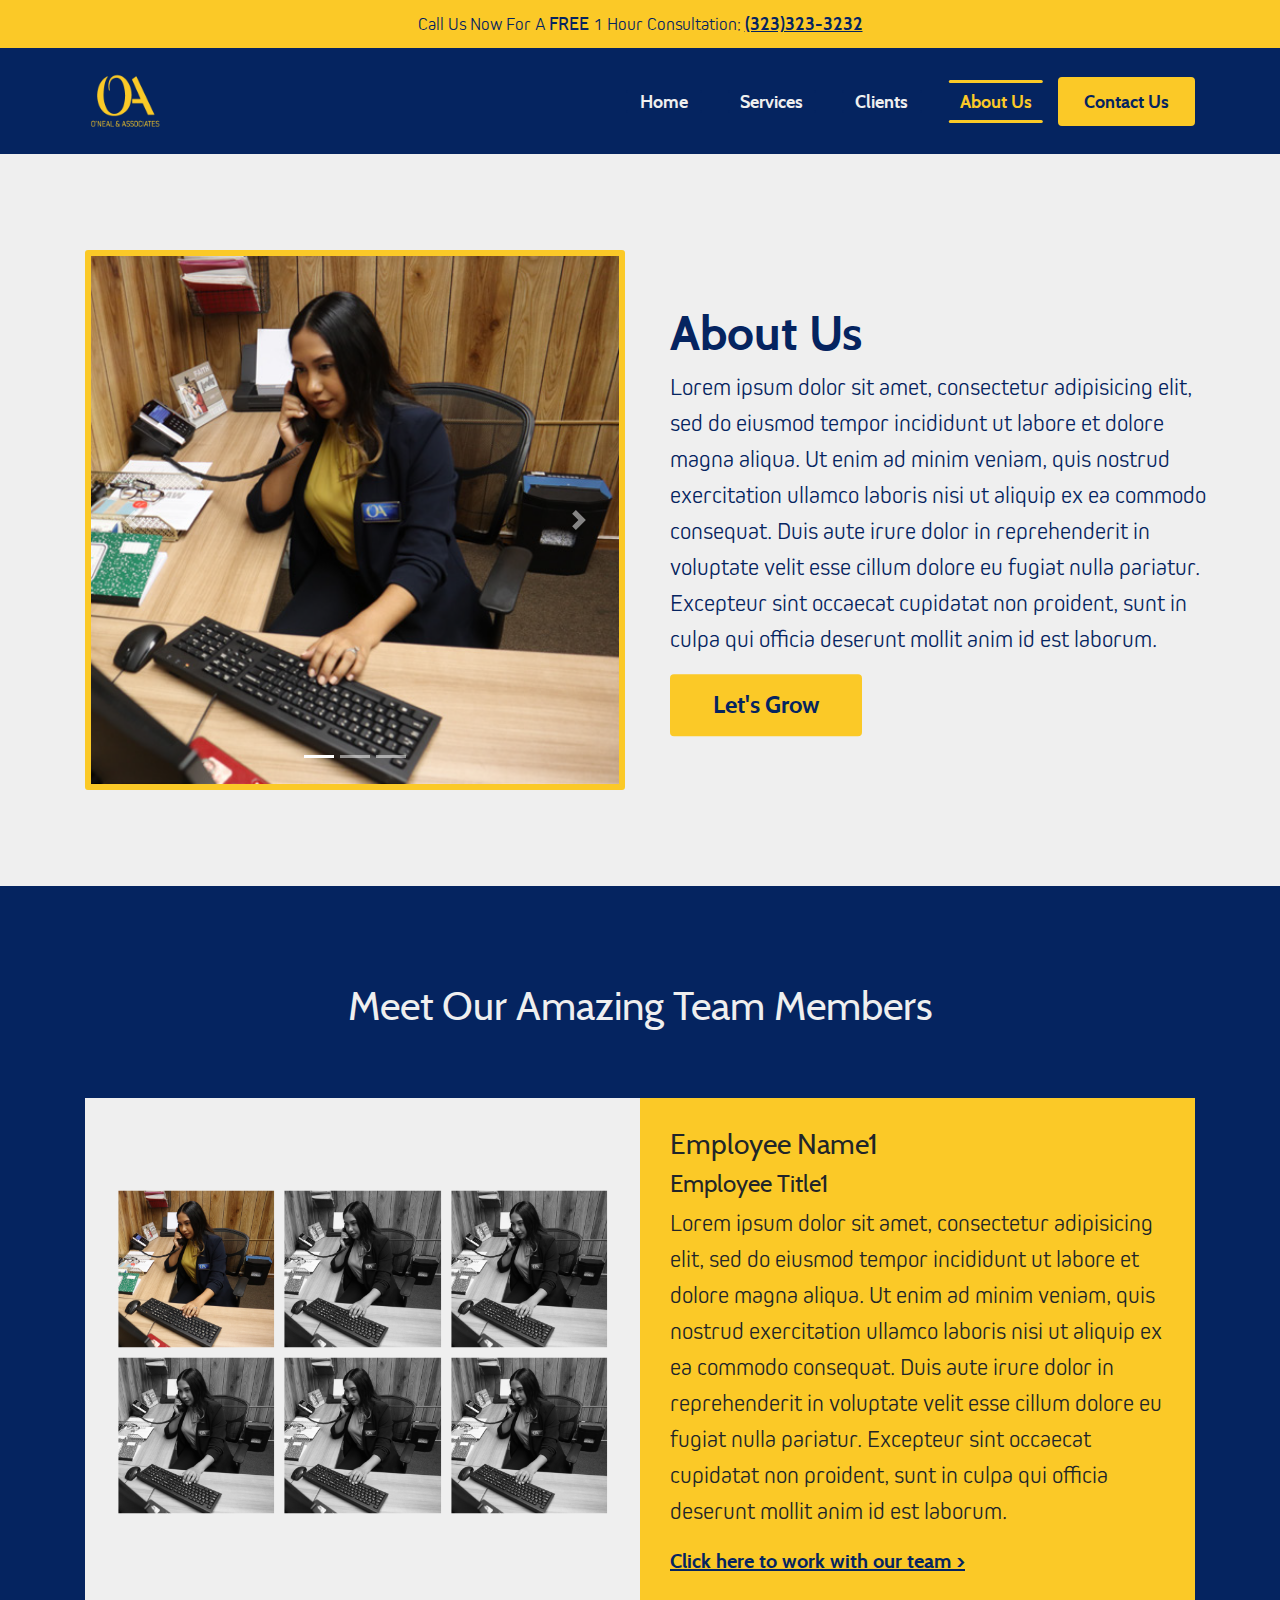
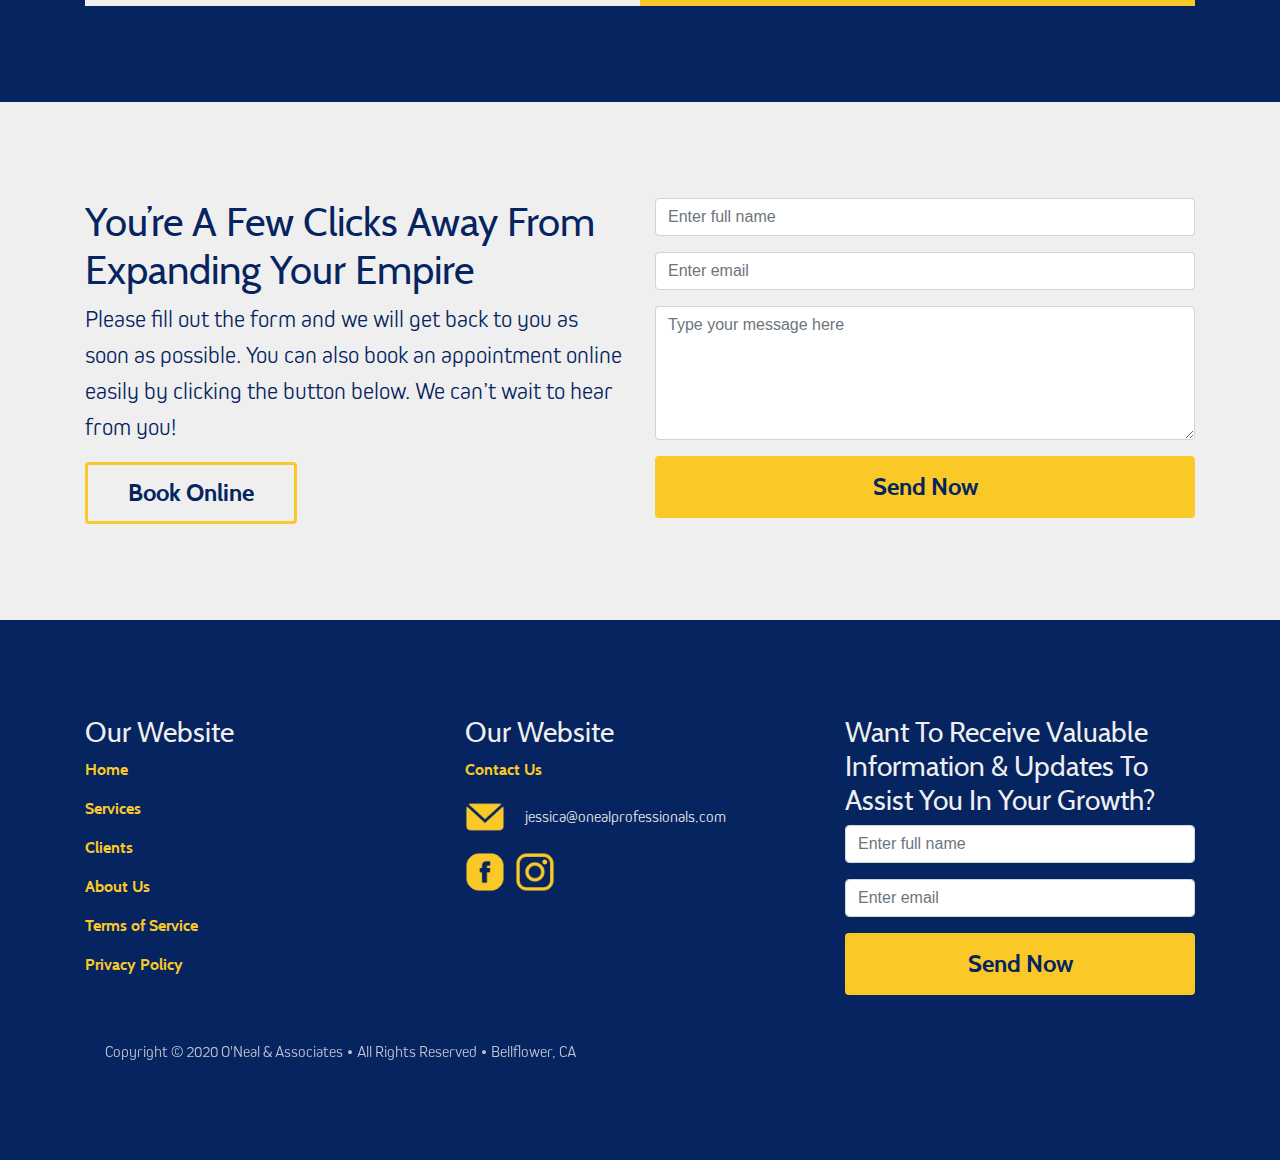
==== commit 7d5656d8: "updated CSS for mobile devices" ====
--- a/about-us.html
+++ b/about-us.html
@@ -107,7 +107,7 @@
       <div class="container">
         <div class="row">
           <div class="col-md-12">
-            <h2>Meet Our Team Members</h2>
+            <h2>Meet Our Amazing Team Members</h2>
           </div>
         </div>
         <div class="row">
--- a/css/style.css
+++ b/css/style.css
@@ -1162,6 +1162,7 @@
     width: 80%;
   }
 }
+
 @media only screen and (max-width: 790px) {
 
   #atfServices {padding-top: 3em;}
@@ -1224,6 +1225,10 @@
     text-align: center;
   }
 
+  #about .col-md-6 {
+    background-color: rgba(239, 239, 239,0);
+  }
+
   #services .serviceBox {
     margin-bottom: 7em;
     margin-left:  2%;
@@ -1237,6 +1242,42 @@
   #clients .clientBox {
     margin-bottom: 3em;
     width: 90%;
+  }
+
+  #contactInfo.mobile .contactInfoBox {
+    width: 300px;
+  }
+
+  #contactInfo.mobile .contactInfoBox a {
+    color: var(--navy-text-color);
+    text-decoration: underline;
+    font-size: 18px;
+    transition: .2s;
+  }
+
+  #contactInfo.mobile .contactInfoBox h4 {
+    color: var(--navy-text-color);
+  }
+
+  #contactInfo.mobile .contactInfoBox .infoBoxOverlay {
+    padding-left: 10px;
+    padding-right: 10px;
+  }
+
+  #contactInfo.mobile .contactInfoBox img {width: 80%; padding-bottom: 0px;}
+
+  #contactInfo.mobile .contactInfoBox .infoBoxOverlay h3 {
+    padding-bottom: 5px;
+  }
+
+  #contactInfo.mobile .contactInfoBox a:hover {
+    opacity: .8;
+  }
+
+  #contactInfo.mobile button {
+    display: block;
+    margin: 0px auto;
+    width: 100%;
   }
 
   .teamAccordion {
@@ -1311,8 +1352,8 @@
   }
 
   #about .col-md-6 {
-    margin-right: 25px;
-    margin-left: 25px;
+    margin-right: 0px;
+    margin-left: 0px;
   }
 
   #contact h2 {
@@ -1346,6 +1387,22 @@
 
   #about .serviceContent {
     margin-bottom: 3em;
+  }
+
+  .carousel-control-next {
+    right: 0;
+    width: 70px;
+    height: 50px;
+    top: 105%;
+    background-color: var(--gold-bg-color);
+  }
+
+  .carousel-control-prev {
+    left: 0;
+    width: 70px;
+    height: 50px;
+    top: 105%;
+    background-color: var(--gold-bg-color);
   }
 
   #clients {
@@ -1384,6 +1441,11 @@
     color: var(--navy-text-color);
   }
 
+  .row {
+    margin-right: 0px;
+    margin-left: 0px;
+  }
+
   .modal-content {
     border-radius: 0px;
   }
@@ -1430,7 +1492,11 @@
     transform: translateY(0%);
   }
 
-  #aboutContent #aboutContentBox p {text-align: center; padding-bottom: 10px;}
+  #aboutContent #aboutContentBox p {
+    text-align: center;
+    padding-bottom: 10px;
+    margin-top: 45px;
+  }
 
   #aboutContentBox button.btn.btn-primary {
     margin: 0px auto;
@@ -1487,7 +1553,32 @@
     padding-bottom: 2.5em;
   }
 
+  button.btn.btn-primary, button.btn.btn-secondary {
+    width: 100%!important;
+  }
+
+  #atf {
+    padding-top: 2em;
+  }
+
+  #atf button {
+    width: 100%;
+  }
+
+  #atf button.btn.btn-primary {
+    margin-bottom: 1em;
+    margin-top: .5em;
+  }
+
+  #aboutNav {
+    padding: 20px;
+  }
+
   #clients .clientBox {
     width: 300px;
   }
 }
+
+@media only screen and (max-width: 500px) {
+  #aboutNav #teamAccordion .card-title h3 {font-size: 20px; padding-left: 10px;}
+}
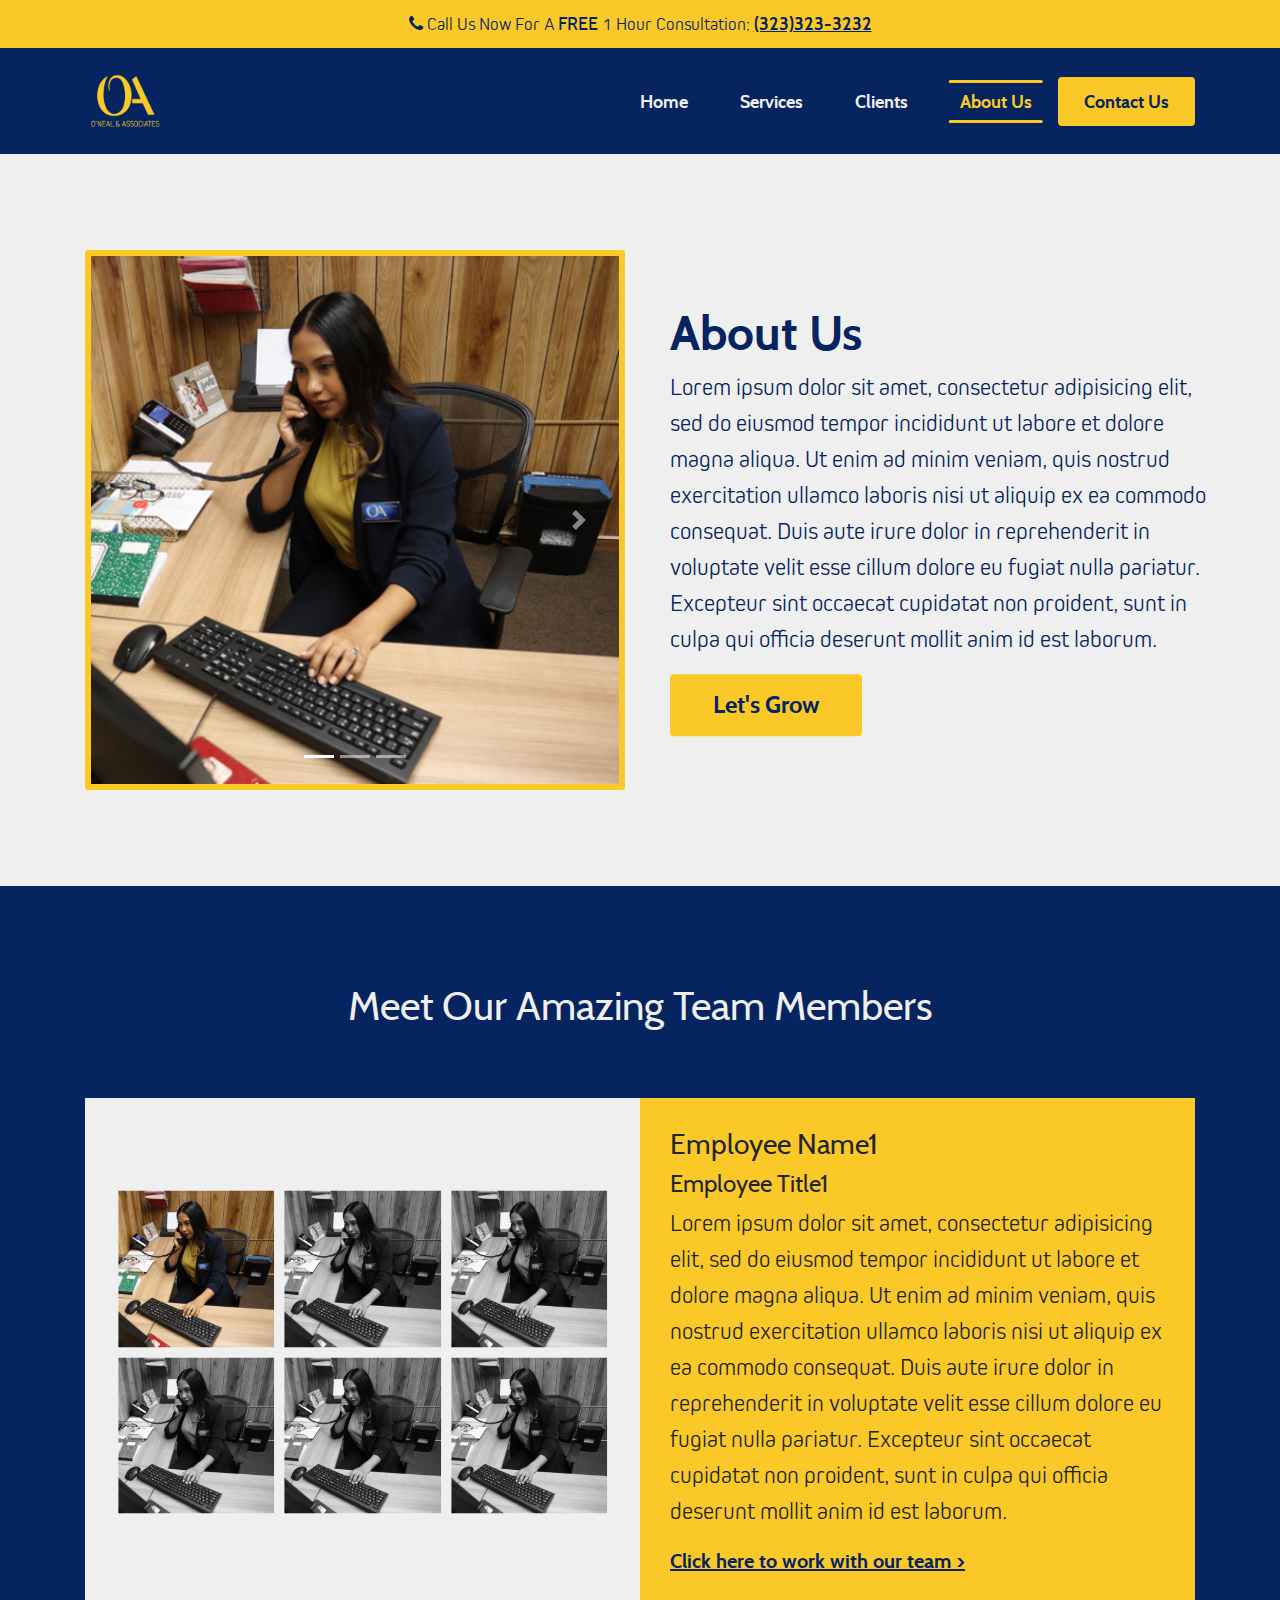
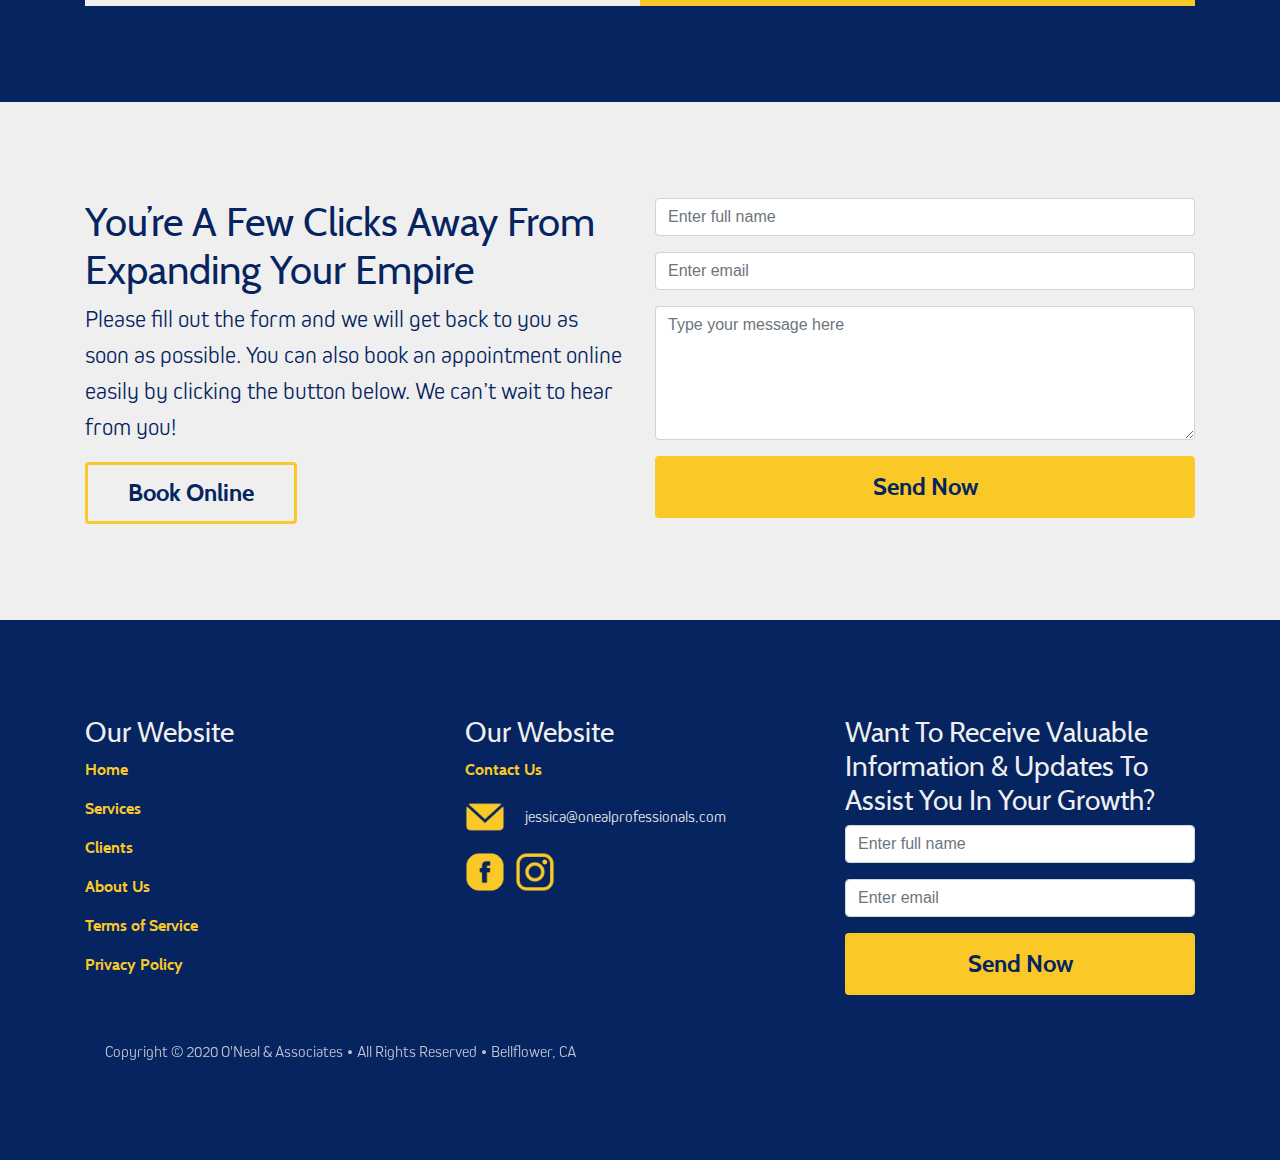
==== commit 7cbe6580: "more CSS updates for mobile devices" ====
--- a/about-us.html
+++ b/about-us.html
@@ -14,7 +14,8 @@
   <body>
     <header>
       <div id="CTA" class="brand-gold-bg">
-        <p>Call Us Now For A <span>FREE</span> 1 Hour Consultation: <a href="#">(323)323-3232</a></p>
+        <p class="desktop"><i class="fa fa-phone"></i>  Call Us Now For A <span>FREE</span> 1 Hour Consultation: <a href="#">(323)323-3232</a></p>
+        <p class="mobile"><i class="fa fa-phone"></i>  Call Now For A <span>FREE</span> 1 Hour Consultation: <br><a href="#">(323)323-3232</a></p>
       </div>
       <nav class="navbar navbar-expand-sm bg-dark">
         <div class="container">
--- a/css/style.css
+++ b/css/style.css
@@ -1212,7 +1212,7 @@
 
   #atf .atfRight img {
     width: 100%;
-    padding-top: 2em;
+    padding-top: 4.5em;
     margin: 0px auto;
     display: block;
   }
@@ -1520,7 +1520,11 @@
   .modal-header p {padding-left: 10px;}
 
   #contact {
-    padding-top: 3em;
+    padding-top: 6em;
+  }
+
+  #contact.navyBg {
+    padding-top: 1.5em;
   }
 
   #contactInfo .contactInfoBox {
@@ -1558,7 +1562,7 @@
   }
 
   #atf {
-    padding-top: 2em;
+    padding-top: 1em;
   }
 
   #atf button {
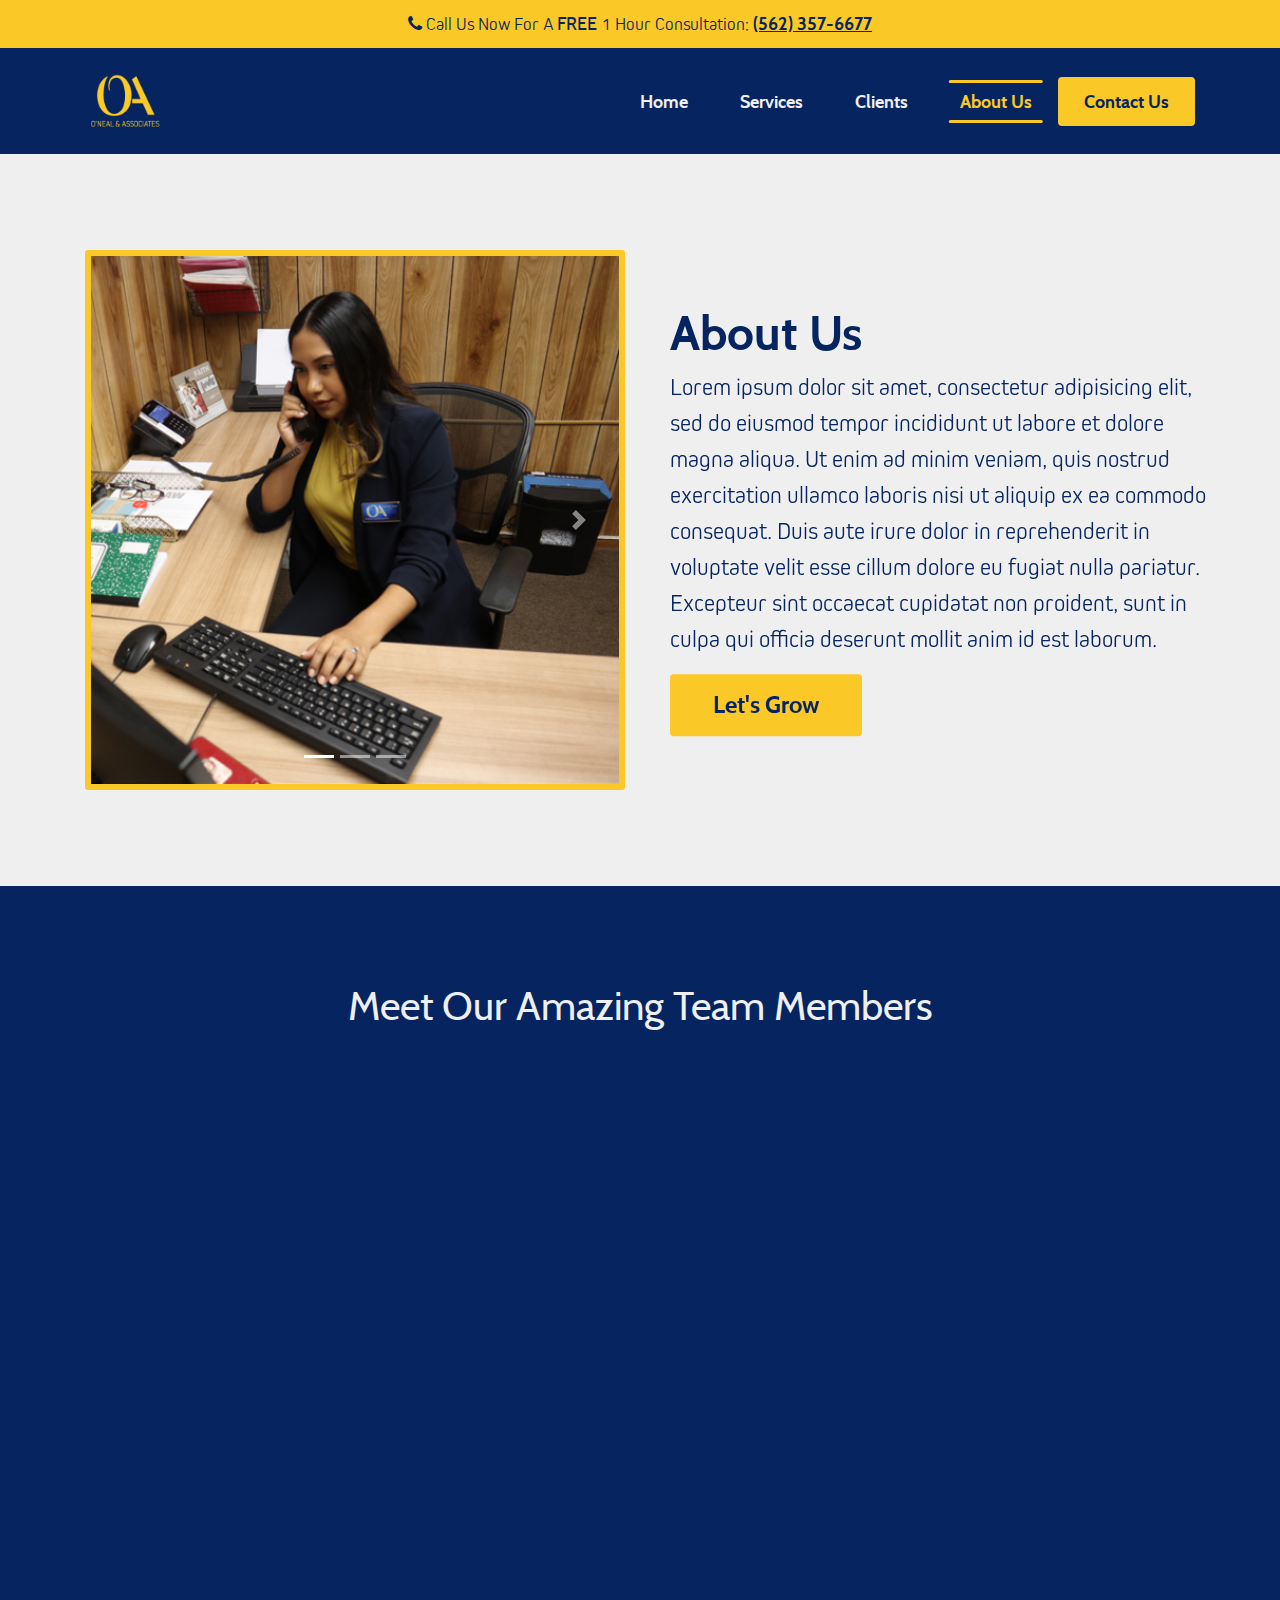
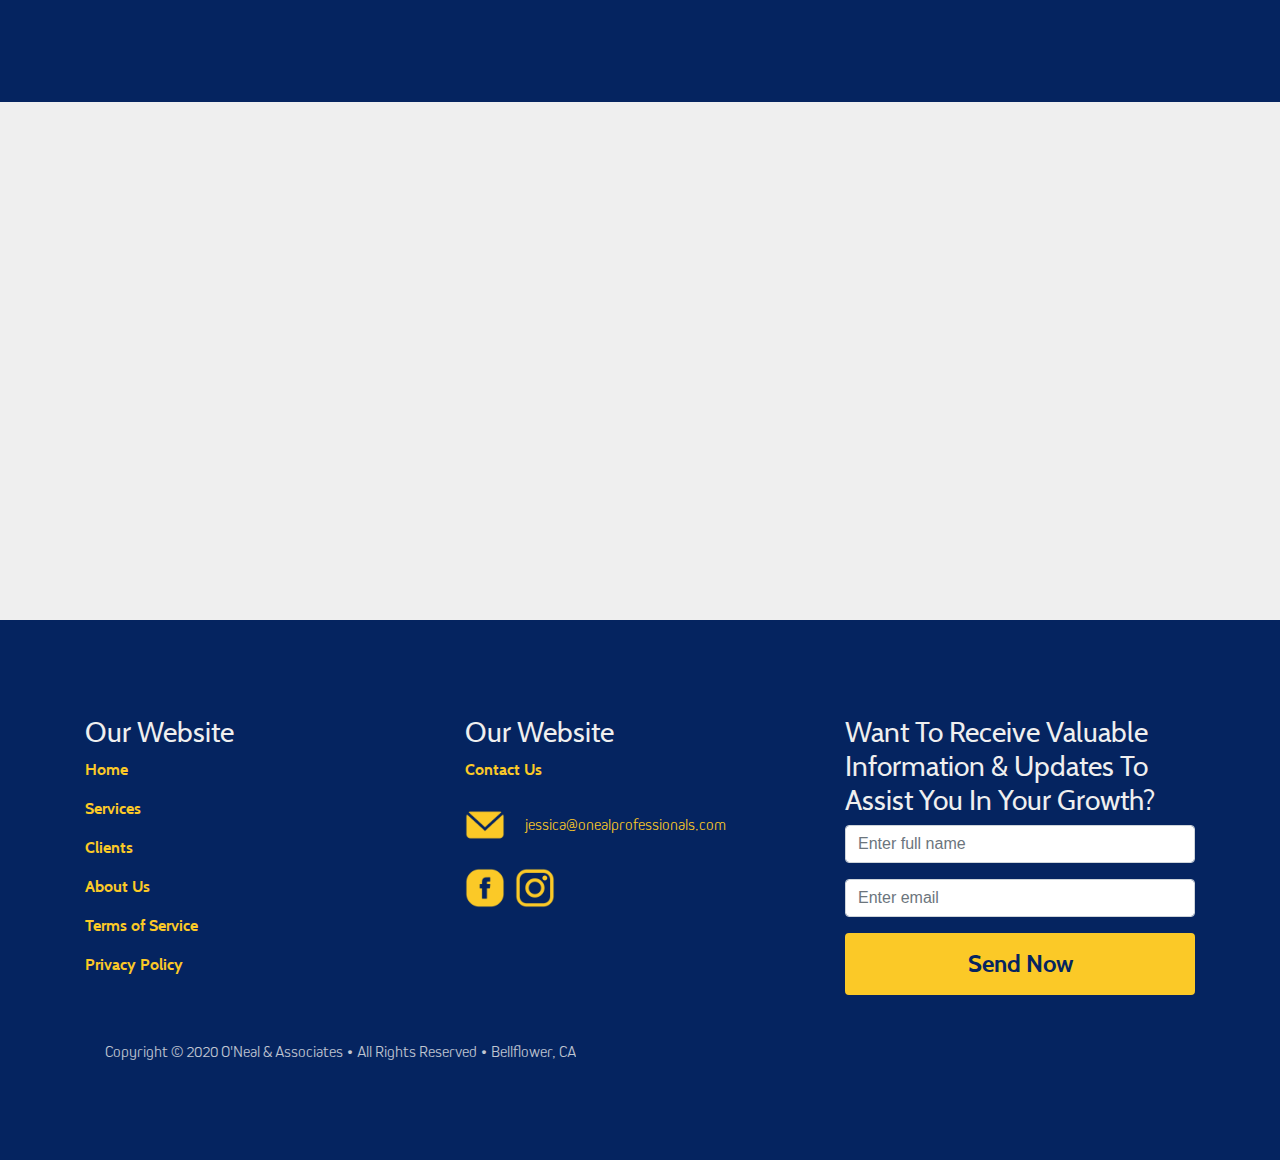
==== commit 44ecf17a: "updated css for mobile and added animate on scroll effects to elements for all devices" ====
--- a/about-us.html
+++ b/about-us.html
@@ -14,8 +14,8 @@
   <body>
     <header>
       <div id="CTA" class="brand-gold-bg">
-        <p class="desktop"><i class="fa fa-phone"></i>  Call Us Now For A <span>FREE</span> 1 Hour Consultation: <a href="#">(323)323-3232</a></p>
-        <p class="mobile"><i class="fa fa-phone"></i>  Call Now For A <span>FREE</span> 1 Hour Consultation: <br><a href="#">(323)323-3232</a></p>
+        <p class="desktop"><i class="fa fa-phone"></i>  Call Us Now For A <span>FREE</span> 1 Hour Consultation: <a href="tel:1-562-357-6677">(562) 357-6677</a></p>
+        <p class="mobile"><i class="fa fa-phone"></i>  Call Now For A <span>FREE</span> 1 Hour Consultation: <br><a href="tel:1-562-357-6677">(562) 357-6677</a></p>
       </div>
       <nav class="navbar navbar-expand-sm bg-dark">
         <div class="container">
@@ -58,7 +58,7 @@
     <section id="aboutPg">
       <div class="container">
         <div class="row">
-          <div class="col-md-6">
+          <div data-aos="fade-up" data-aos-duration="900" class="col-md-6">
             <div id="teamCarousel">
               <h1 class="mobile">About Us</h1>
               <div id="teamMembersCarousel" class="carousel slide" data-ride="carousel">
@@ -92,11 +92,11 @@
               </div>
             </div>
           </div>
-          <div id="aboutContent" class="col-md-6">
+          <div data-aos="fade-up" data-aos-duration="900" id="aboutContent" class="col-md-6">
               <div id="aboutContentBox">
                 <h1 class="desktop">About Us</h1>
                 <p>Lorem ipsum dolor sit amet, consectetur adipisicing elit, sed do eiusmod tempor incididunt ut labore et dolore magna aliqua. Ut enim ad minim veniam, quis nostrud exercitation ullamco laboris nisi ut aliquip ex ea commodo consequat. Duis aute irure dolor in reprehenderit in voluptate velit esse cillum dolore eu fugiat nulla pariatur. Excepteur sint occaecat cupidatat non proident, sunt in culpa qui officia deserunt mollit anim id est laborum.</p>
-                <a href="#">
+                <a href="contact-us.html">
                   <button type="button" name="button" class="btn btn-primary">Let's Grow</button>
                 </a>
               </div>
@@ -115,7 +115,7 @@
           <div class="col-md-12">
             <div id="mobileClientsContainer" class="mobile aboutPg">
               <div class="mobileClients">
-                <div class="mobileClientsBox">
+                <div data-aos="fade-up" data-aos-duration="900" class="mobileClientsBox">
                   <img class="active" src="imgs/girl-1.png" alt="Chicago">
                   <h3>Employee Name</h3>
                   <p>Employee Title</p>
@@ -154,7 +154,7 @@
                     </div>
                   </div>
                 </div>
-                <div class="mobileClientsBox">
+                <div data-aos="fade-up" data-aos-duration="900" class="mobileClientsBox">
                   <img class="active" src="imgs/girl-1.png" alt="Chicago">
                   <h3>Employee Name2</h3>
                   <p>Employee Title2</p>
@@ -193,7 +193,7 @@
                     </div>
                   </div>
                 </div>
-                <div class="mobileClientsBox">
+                <div data-aos="fade-up" data-aos-duration="900" class="mobileClientsBox">
                   <img class="active" src="imgs/girl-1.png" alt="Chicago">
                   <h3>Employee Name3</h3>
                   <p>Employee Title3</p>
@@ -232,7 +232,7 @@
                     </div>
                   </div>
                 </div>
-                <div class="mobileClientsBox">
+                <div data-aos="fade-up" data-aos-duration="900" class="mobileClientsBox">
                   <img class="active" src="imgs/girl-1.png" alt="Chicago">
                   <h3>Employee Name4</h3>
                   <p>Employee Title4</p>
@@ -273,10 +273,10 @@
                 </div>
               </div>
               <a href="#">
-                <button type="button" name="button" class="btn btn-primary">Work With Our Team</button>
+                <button data-aos="fade-up" data-aos-duration="900" type="button" name="button" class="btn btn-primary">Work With Our Team</button>
               </a>
             </div>
-            <div id="teamBox" class="desktop">
+            <div data-aos="fade-up" data-aos-duration="900" id="teamBox" class="desktop">
               <div id="teamImgs">
                 <div class="teamImgBox">
                   <div data-member-name="tm1" class="teamImgBoxContainer">
@@ -304,37 +304,37 @@
                   <h3>Employee Name1</h3>
                   <h4>Employee Title1</h4>
                   <p>Lorem ipsum dolor sit amet, consectetur adipisicing elit, sed do eiusmod tempor incididunt ut labore et dolore magna aliqua. Ut enim ad minim veniam, quis nostrud exercitation ullamco laboris nisi ut aliquip ex ea commodo consequat. Duis aute irure dolor in reprehenderit in voluptate velit esse cillum dolore eu fugiat nulla pariatur. Excepteur sint occaecat cupidatat non proident, sunt in culpa qui officia deserunt mollit anim id est laborum.</p>
-                  <a href="#">Click here to work with our team ></a>
+                  <a href="contact-us.html">Click here to work with our team ></a>
                 </div>
                 <div id="member2">
                   <h3>Employee Name2</h3>
                   <h4>Employee Title2</h4>
                   <p>Lorem ipsum dolor sit amet, consectetur adipisicing elit, sed do eiusmod tempor incididunt ut labore et dolore magna aliqua. Ut enim ad minim veniam, quis nostrud exercitation ullamco laboris nisi ut aliquip ex ea commodo consequat. Duis aute irure dolor in reprehenderit in voluptate velit esse cillum dolore eu fugiat nulla pariatur. Excepteur sint occaecat cupidatat non proident, sunt in culpa qui officia deserunt mollit anim id est laborum.</p>
-                  <a href="#">Click here to work with our team ></a>
+                  <a href="contact-us.html">Click here to work with our team ></a>
                 </div>
                 <div id="member3">
                   <h3>Employee Name3</h3>
                   <h4>Employee Title3</h4>
                   <p>Lorem ipsum dolor sit amet, consectetur adipisicing elit, sed do eiusmod tempor incididunt ut labore et dolore magna aliqua. Ut enim ad minim veniam, quis nostrud exercitation ullamco laboris nisi ut aliquip ex ea commodo consequat. Duis aute irure dolor in reprehenderit in voluptate velit esse cillum dolore eu fugiat nulla pariatur. Excepteur sint occaecat cupidatat non proident, sunt in culpa qui officia deserunt mollit anim id est laborum.</p>
-                  <a href="#">Click here to work with our team ></a>
+                  <a href="contact-us.html">Click here to work with our team ></a>
                 </div>
                 <div id="member4">
                   <h3>Employee Name4</h3>
                   <h4>Employee Title4</h4>
                   <p>Lorem ipsum dolor sit amet, consectetur adipisicing elit, sed do eiusmod tempor incididunt ut labore et dolore magna aliqua. Ut enim ad minim veniam, quis nostrud exercitation ullamco laboris nisi ut aliquip ex ea commodo consequat. Duis aute irure dolor in reprehenderit in voluptate velit esse cillum dolore eu fugiat nulla pariatur. Excepteur sint occaecat cupidatat non proident, sunt in culpa qui officia deserunt mollit anim id est laborum.</p>
-                  <a href="#">Click here to work with our team ></a>
+                  <a href="contact-us.html">Click here to work with our team ></a>
                 </div>
                 <div id="member5">
                   <h3>Employee Name5</h3>
                   <h4>Employee Title5</h4>
                   <p>Lorem ipsum dolor sit amet, consectetur adipisicing elit, sed do eiusmod tempor incididunt ut labore et dolore magna aliqua. Ut enim ad minim veniam, quis nostrud exercitation ullamco laboris nisi ut aliquip ex ea commodo consequat. Duis aute irure dolor in reprehenderit in voluptate velit esse cillum dolore eu fugiat nulla pariatur. Excepteur sint occaecat cupidatat non proident, sunt in culpa qui officia deserunt mollit anim id est laborum.</p>
-                  <a href="#">Click here to work with our team ></a>
+                  <a href="contact-us.html">Click here to work with our team ></a>
                 </div>
                 <div id="member6">
                   <h3>Employee Name6</h3>
                   <h4>Employee Title6</h4>
                   <p>Lorem ipsum dolor sit amet, consectetur adipisicing elit, sed do eiusmod tempor incididunt ut labore et dolore magna aliqua. Ut enim ad minim veniam, quis nostrud exercitation ullamco laboris nisi ut aliquip ex ea commodo consequat. Duis aute irure dolor in reprehenderit in voluptate velit esse cillum dolore eu fugiat nulla pariatur. Excepteur sint occaecat cupidatat non proident, sunt in culpa qui officia deserunt mollit anim id est laborum.</p>
-                  <a href="#">Click here to work with our team ></a>
+                  <a href="contact-us.html">Click here to work with our team ></a>
                 </div>
               </div>
             </div>
@@ -345,14 +345,14 @@
     <section id="contact">
       <div class="container">
         <div class="row">
-          <div class="col-md-6">
+          <div data-aos="fade-up" data-aos-duration="900" class="col-md-6">
             <h2>You’re A Few Clicks Away From Expanding Your Empire</h2>
             <p>Please fill out the form and we will get back to you as soon as possible. You can also book an appointment online easily by clicking the button below. We can’t wait to hear from you!</p>
             <a href="#">
               <button type="button" name="button" class="btn btn-secondary">Book Online</button>
             </a>
           </div>
-          <div class="col-md-6">
+          <div data-aos="fade-up" data-aos-duration="900" class="col-md-6">
             <form action="">
               <div class="form-group">
                 <label class="sr-only" for="name">Full Name:</label>
@@ -405,8 +405,11 @@
                 <a href="contact-us.html">Contact Us</a>
               </li>
               <li>
-                <img src="imgs/gold-email-icon.png" alt="gold-email-icon">
-                <p>jessica@onealprofessionals.com</p>
+                <a href="mailto:jessica@onealprofessionals.com">
+                  <img src="imgs/gold-email-icon.png" alt="gold-email-icon">
+                  <p>jessica@onealprofessionals.com</p>
+                </a>
+
               </li>
               <li id="socialFooter">
                 <a href="#">
@@ -438,6 +441,11 @@
             <p id="copyright">Copyright &copy; 2020 O'Neal &amp; Associates • All Rights Reserved • Bellflower, CA</p>
           </div>
         </div>
+      </div>
+      <div id="backToTop" class="mobile">
+        <a href="#CTA">
+          <p>Back To Top  <i style="color: var(--gold-bg-color)" class="fa fa-arrow-up"></i></p>
+        </a>
       </div>
     </footer>
     <!-- jQuery library -->
--- a/css/style.css
+++ b/css/style.css
@@ -353,6 +353,14 @@
   color: var(--navy-bg-color);
 }
 
+#backToTop {
+  background-color: #031c4c;
+  margin-top: 4em;
+
+}
+
+#backToTop p {padding: 1.5em 0em;}
+
 /*-----
 Home CSS
 -------*/
@@ -700,6 +708,35 @@
   opacity: .8;
 }
 
+.mailto-link {
+	position: relative;
+	padding: 8px 0;
+  display: flex;
+}
+.mailto-message {
+	top: 1px;
+	left: 50%;
+	margin-bottom: -5px;
+	transform: translate(-50%, -100%);
+	position: absolute;
+	display: none;
+	width: auto;
+	white-space: nowrap;
+	font-size: 12px;
+	background-color: black;
+	color: white!important;
+	padding: 2px 6px;
+	border-radius: 2px;
+	&:after {
+		content: '';
+	}
+}
+.mailto-link:hover .mailto-message,
+.mailto-link:focus .mailto-message,
+.mailto-link:focus-within .mailto-message {
+	display: block;
+}
+
 /*-----
 Services CSS
 -------*/
@@ -1124,13 +1161,27 @@
 
 .contactInfoBox h3, .contactInfoBox span {
   color: var(--navy-text-color);
+  /* display: block; */
+  margin: 0px auto;
+}
+
+.contactInfoBox span {
+  font-family: kiro-light;
+  src: url(../fonts/Kiro-Light.otf);
+  font-weight: light;
+}
+
+.contactInfoBox .infoBoxOverlay a {
+  font-family: kiro-light;
+  src: url(../fonts/Kiro-Light.otf);
+  font-weight: light;
 }
 
 .contactInfoBox .infoBoxOverlay {
   background-color: var(--gold-bg-color);
   position: absolute;
   width: 100%;
-  padding: 20px;
+  padding: 20px 10px;
   left: 0px;
   bottom: -100%;
   transition: .2s;
@@ -1347,6 +1398,10 @@
 
   .teamAccordion .aboutContent button.btn.btn-primary {margin-bottom: 20px;}
 
+  footer {
+    padding-bottom: 0em;
+  }
+
   #about .aboutList, #about #aboutInfo {
     display: none;
   }
@@ -1383,6 +1438,12 @@
   footer ul li {
     text-align: center;
     display: block;
+  }
+
+  footer a.mailto-link {
+    text-align: center;
+    margin: 0px auto;
+    display: inline-flex;
   }
 
   #about .serviceContent {
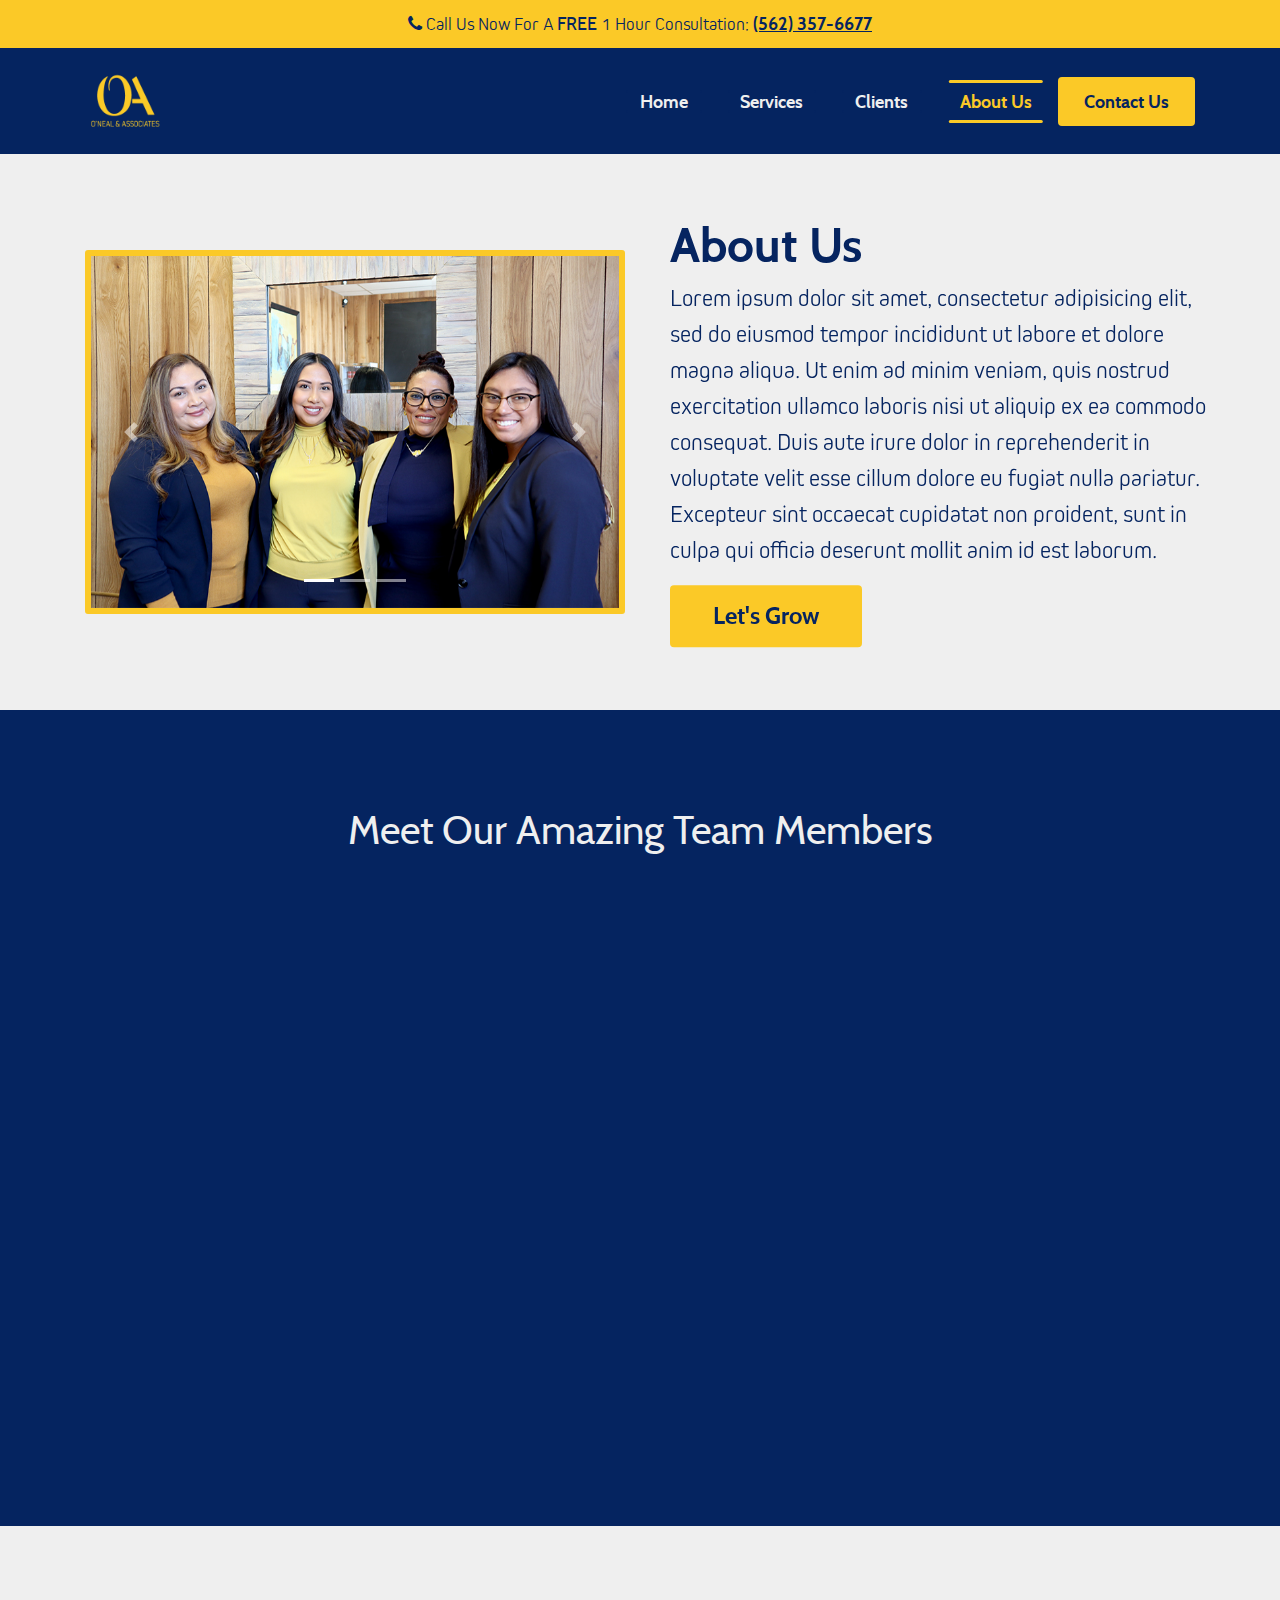
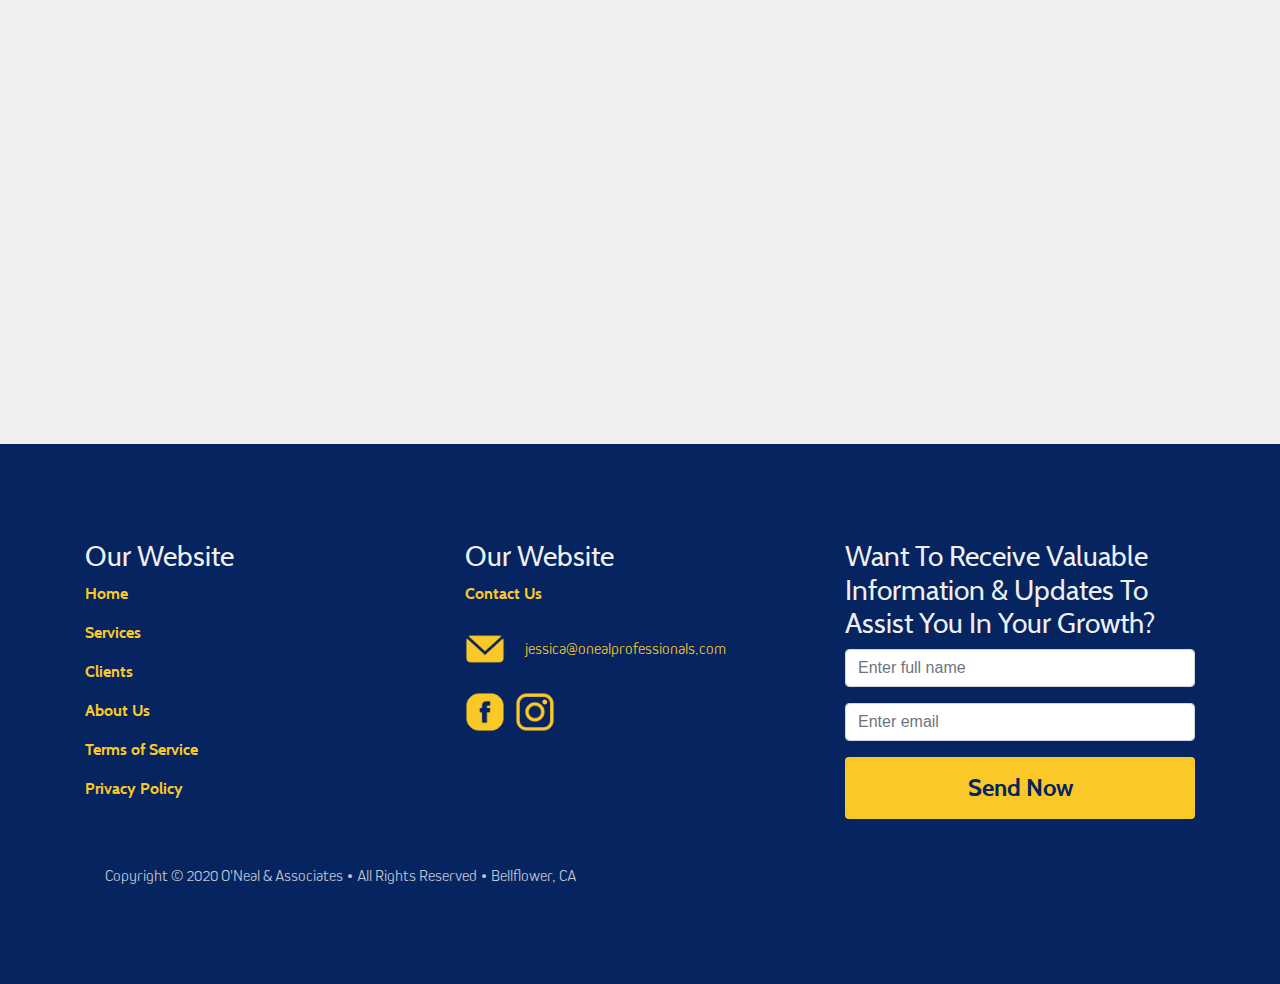
==== commit c604c9af: "updated images, some of the copy, and modal issue" ====
--- a/about-us.html
+++ b/about-us.html
@@ -11,6 +11,192 @@
     <link href="https://unpkg.com/aos@2.3.1/dist/aos.css" rel="stylesheet">
     <link rel="stylesheet" href="css/style.css">
   </head>
+  <!-- The Modal -->
+  <div class="modal" id="client1">
+    <div class="modal-dialog">
+      <div class="modal-content">
+
+        <!-- Modal Header -->
+        <div class="modal-header">
+          <!-- <h4>Employee Name</h4> -->
+          <!-- <p>Employee Title</p> -->
+          <button type="button" class="close" data-dismiss="modal">&times;</button>
+        </div>
+
+        <!-- Modal body -->
+        <div class="modal-body">
+          <div class="modal-body-content">
+            <h3>Employee Name</h3>
+            <p>Employee Title</p>
+            <p>
+              My name is Junaita Juanita. I am O’Neal & Associates Employee Title, and my responsibily inside this amazong team is to take care of this and that. I enjoy being part of a team them helps others grow and flourish. During my alone time, I like to do this and that, and I also likke to do this. This is just placeholder text for now until the real info had been provided.
+            </p>
+          </div>
+        </div>
+
+        <!-- Modal footer -->
+        <div class="modal-footer">
+          <button type="button" class="btn btn-primary" data-dismiss="modal">< Go Back</button>
+        </div>
+
+      </div>
+    </div>
+  </div>
+  <!-- The Modal -->
+  <div class="modal" id="client2">
+    <div class="modal-dialog">
+      <div class="modal-content">
+
+        <!-- Modal Header -->
+        <div class="modal-header">
+          <!-- <h4>Employee Name2</h4> -->
+          <!-- <p>Employee Title2</p> -->
+          <button type="button" class="close" data-dismiss="modal">&times;</button>
+        </div>
+
+        <!-- Modal body -->
+        <div class="modal-body">
+          <div class="modal-body-content">
+            <h3>Employee Name2</h3>
+            <p>Employee Title2</p>
+            <p>
+              My name is Junaita Juanita. I am O’Neal & Associates Employee Title, and my responsibily inside this amazong team is to take care of this and that. I enjoy being part of a team them helps others grow and flourish. During my alone time, I like to do this and that, and I also likke to do this. This is just placeholder text for now until the real info had been provided.
+            </p>
+          </div>
+        </div>
+
+        <!-- Modal footer -->
+        <div class="modal-footer">
+          <button type="button" class="btn btn-primary" data-dismiss="modal">< Go Back</button>
+        </div>
+
+      </div>
+    </div>
+  </div>
+  <!-- The Modal -->
+  <div class="modal" id="client3">
+    <div class="modal-dialog">
+      <div class="modal-content">
+
+        <!-- Modal Header -->
+        <div class="modal-header">
+          <!-- <h4>Employee Name3</h4> -->
+          <!-- <p>Employee Title3</p> -->
+          <button type="button" class="close" data-dismiss="modal">&times;</button>
+        </div>
+
+        <!-- Modal body -->
+        <div class="modal-body">
+          <div class="modal-body-content">
+            <h3>Employee Name3</h3>
+            <p>Employee Title3</p>
+            <p>
+              My name is Junaita Juanita. I am O’Neal & Associates Employee Title, and my responsibily inside this amazong team is to take care of this and that. I enjoy being part of a team them helps others grow and flourish. During my alone time, I like to do this and that, and I also likke to do this. This is just placeholder text for now until the real info had been provided.
+            </p>
+          </div>
+        </div>
+
+        <!-- Modal footer -->
+        <div class="modal-footer">
+          <button type="button" class="btn btn-primary" data-dismiss="modal">< Go Back</button>
+        </div>
+
+      </div>
+    </div>
+  </div>
+  <!-- The Modal -->
+  <div class="modal" id="client4">
+    <div class="modal-dialog">
+      <div class="modal-content">
+
+        <!-- Modal Header -->
+        <div class="modal-header">
+          <!-- <h4>Employee Name4</h4> -->
+          <!-- <p>Employee Title4</p> -->
+          <button type="button" class="close" data-dismiss="modal">&times;</button>
+        </div>
+
+        <!-- Modal body -->
+        <div class="modal-body">
+          <div class="modal-body-content">
+            <h3>Employee Name4</h3>
+            <p>Employee Title4</p>
+            <p>
+              My name is Junaita Juanita. I am O’Neal & Associates Employee Title, and my responsibily inside this amazong team is to take care of this and that. I enjoy being part of a team them helps others grow and flourish. During my alone time, I like to do this and that, and I also likke to do this. This is just placeholder text for now until the real info had been provided.
+            </p>
+          </div>
+        </div>
+
+        <!-- Modal footer -->
+        <div class="modal-footer">
+          <button type="button" class="btn btn-primary" data-dismiss="modal">< Go Back</button>
+        </div>
+
+      </div>
+    </div>
+  </div>
+  <!-- The Modal -->
+  <div class="modal" id="client5">
+    <div class="modal-dialog">
+      <div class="modal-content">
+
+        <!-- Modal Header -->
+        <div class="modal-header">
+          <!-- <h4>Employee Name2</h4> -->
+          <!-- <p>Employee Title2</p> -->
+          <button type="button" class="close" data-dismiss="modal">&times;</button>
+        </div>
+
+        <!-- Modal body -->
+        <div class="modal-body">
+          <div class="modal-body-content">
+            <h3>Employee Name5</h3>
+            <p>Employee Title5</p>
+            <p>
+              My name is Junaita Juanita. I am O’Neal & Associates Employee Title, and my responsibily inside this amazong team is to take care of this and that. I enjoy being part of a team them helps others grow and flourish. During my alone time, I like to do this and that, and I also likke to do this. This is just placeholder text for now until the real info had been provided.
+            </p>
+          </div>
+        </div>
+
+        <!-- Modal footer -->
+        <div class="modal-footer">
+          <button type="button" class="btn btn-primary" data-dismiss="modal">< Go Back</button>
+        </div>
+
+      </div>
+    </div>
+  </div>
+  <!-- The Modal -->
+  <div class="modal" id="client6">
+    <div class="modal-dialog">
+      <div class="modal-content">
+
+        <!-- Modal Header -->
+        <div class="modal-header">
+          <!-- <h4>Employee Name2</h4> -->
+          <!-- <p>Employee Title2</p> -->
+          <button type="button" class="close" data-dismiss="modal">&times;</button>
+        </div>
+
+        <!-- Modal body -->
+        <div class="modal-body">
+          <div class="modal-body-content">
+            <h3>Employee Name6</h3>
+            <p>Employee Title6</p>
+            <p>
+              My name is Junaita Juanita. I am O’Neal & Associates Employee Title, and my responsibily inside this amazong team is to take care of this and that. I enjoy being part of a team them helps others grow and flourish. During my alone time, I like to do this and that, and I also likke to do this. This is just placeholder text for now until the real info had been provided.
+            </p>
+          </div>
+        </div>
+
+        <!-- Modal footer -->
+        <div class="modal-footer">
+          <button type="button" class="btn btn-primary" data-dismiss="modal">< Go Back</button>
+        </div>
+
+      </div>
+    </div>
+  </div>
   <body>
     <header>
       <div id="CTA" class="brand-gold-bg">
@@ -72,13 +258,13 @@
                 <!-- The slideshow -->
                 <div class="carousel-inner">
                   <div class="carousel-item active">
-                    <img src="imgs/girl-1.png" alt="Los Angeles">
+                    <img src="imgs/oneal-and-associates-team-1.jpg" alt="O'Neal and Associates team">
                   </div>
                   <div class="carousel-item">
-                    <img src="imgs/girl-1.png" alt="Chicago">
+                    <img src="imgs/oneal-and-associates-team-2.jpg" alt="O'Neal and Associates team">
                   </div>
                   <div class="carousel-item">
-                    <img src="imgs/girl-1.png" alt="New York">
+                    <img src="imgs/oneal-and-associates-office-entrance.jpg" alt="oneal-and-associates-office-entrance">
                   </div>
                 </div>
 
@@ -116,160 +302,52 @@
             <div id="mobileClientsContainer" class="mobile aboutPg">
               <div class="mobileClients">
                 <div data-aos="fade-up" data-aos-duration="900" class="mobileClientsBox">
-                  <img class="active" src="imgs/girl-1.png" alt="Chicago">
+                  <img class="active" src="imgs/employee-2.jpg" alt="Chicago">
                   <h3>Employee Name</h3>
                   <p>Employee Title</p>
                   <button type="button" class="modalBtn" data-toggle="modal" data-target="#client1">
                     Learn More About Employee FName
                   </button>
-                  <!-- The Modal -->
-                  <div class="modal" id="client1">
-                    <div class="modal-dialog">
-                      <div class="modal-content">
-
-                        <!-- Modal Header -->
-                        <div class="modal-header">
-                          <!-- <h4>Employee Name</h4> -->
-                          <!-- <p>Employee Title</p> -->
-                          <button type="button" class="close" data-dismiss="modal">&times;</button>
-                        </div>
-
-                        <!-- Modal body -->
-                        <div class="modal-body">
-                          <div class="modal-body-content">
-                            <h3>Employee Name</h3>
-                            <p>Employee Title</p>
-                            <p>
-                              My name is Junaita Juanita. I am O’Neal & Associates Employee Title, and my responsibily inside this amazong team is to take care of this and that. I enjoy being part of a team them helps others grow and flourish. During my alone time, I like to do this and that, and I also likke to do this. This is just placeholder text for now until the real info had been provided.
-                            </p>
-                          </div>
-                        </div>
-
-                        <!-- Modal footer -->
-                        <div class="modal-footer">
-                          <button type="button" class="btn btn-primary" data-dismiss="modal">< Go Back</button>
-                        </div>
-
-                      </div>
-                    </div>
-                  </div>
                 </div>
                 <div data-aos="fade-up" data-aos-duration="900" class="mobileClientsBox">
-                  <img class="active" src="imgs/girl-1.png" alt="Chicago">
+                  <img class="active" src="imgs/employee-3.jpg" alt="Chicago">
                   <h3>Employee Name2</h3>
                   <p>Employee Title2</p>
                   <button type="button" class="modalBtn" data-toggle="modal" data-target="#client2">
                     Learn More About Employee FName
                   </button>
-                  <!-- The Modal -->
-                  <div class="modal" id="client2">
-                    <div class="modal-dialog">
-                      <div class="modal-content">
-
-                        <!-- Modal Header -->
-                        <div class="modal-header">
-                          <!-- <h4>Employee Name2</h4> -->
-                          <!-- <p>Employee Title2</p> -->
-                          <button type="button" class="close" data-dismiss="modal">&times;</button>
-                        </div>
-
-                        <!-- Modal body -->
-                        <div class="modal-body">
-                          <div class="modal-body-content">
-                            <h3>Employee Name2</h3>
-                            <p>Employee Title2</p>
-                            <p>
-                              My name is Junaita Juanita. I am O’Neal & Associates Employee Title, and my responsibily inside this amazong team is to take care of this and that. I enjoy being part of a team them helps others grow and flourish. During my alone time, I like to do this and that, and I also likke to do this. This is just placeholder text for now until the real info had been provided.
-                            </p>
-                          </div>
-                        </div>
-
-                        <!-- Modal footer -->
-                        <div class="modal-footer">
-                          <button type="button" class="btn btn-primary" data-dismiss="modal">< Go Back</button>
-                        </div>
-
-                      </div>
-                    </div>
-                  </div>
                 </div>
                 <div data-aos="fade-up" data-aos-duration="900" class="mobileClientsBox">
-                  <img class="active" src="imgs/girl-1.png" alt="Chicago">
+                  <img class="active" src="imgs/employee-6.jpg" alt="Chicago">
                   <h3>Employee Name3</h3>
                   <p>Employee Title3</p>
                   <button type="button" class="modalBtn" data-toggle="modal" data-target="#client3">
                     Learn More About Employee FName
                   </button>
-                  <!-- The Modal -->
-                  <div class="modal" id="client3">
-                    <div class="modal-dialog">
-                      <div class="modal-content">
-
-                        <!-- Modal Header -->
-                        <div class="modal-header">
-                          <!-- <h4>Employee Name3</h4> -->
-                          <!-- <p>Employee Title3</p> -->
-                          <button type="button" class="close" data-dismiss="modal">&times;</button>
-                        </div>
-
-                        <!-- Modal body -->
-                        <div class="modal-body">
-                          <div class="modal-body-content">
-                            <h3>Employee Name3</h3>
-                            <p>Employee Title3</p>
-                            <p>
-                              My name is Junaita Juanita. I am O’Neal & Associates Employee Title, and my responsibily inside this amazong team is to take care of this and that. I enjoy being part of a team them helps others grow and flourish. During my alone time, I like to do this and that, and I also likke to do this. This is just placeholder text for now until the real info had been provided.
-                            </p>
-                          </div>
-                        </div>
-
-                        <!-- Modal footer -->
-                        <div class="modal-footer">
-                          <button type="button" class="btn btn-primary" data-dismiss="modal">< Go Back</button>
-                        </div>
-
-                      </div>
-                    </div>
-                  </div>
                 </div>
                 <div data-aos="fade-up" data-aos-duration="900" class="mobileClientsBox">
-                  <img class="active" src="imgs/girl-1.png" alt="Chicago">
+                  <img class="active" src="imgs/employee-1.jpg" alt="Chicago">
                   <h3>Employee Name4</h3>
                   <p>Employee Title4</p>
                   <button type="button" class="modalBtn" data-toggle="modal" data-target="#client4">
                     Learn More About Employee FName
                   </button>
-                  <!-- The Modal -->
-                  <div class="modal" id="client4">
-                    <div class="modal-dialog">
-                      <div class="modal-content">
-
-                        <!-- Modal Header -->
-                        <div class="modal-header">
-                          <!-- <h4>Employee Name4</h4> -->
-                          <!-- <p>Employee Title4</p> -->
-                          <button type="button" class="close" data-dismiss="modal">&times;</button>
-                        </div>
-
-                        <!-- Modal body -->
-                        <div class="modal-body">
-                          <div class="modal-body-content">
-                            <h3>Employee Name4</h3>
-                            <p>Employee Title4</p>
-                            <p>
-                              My name is Junaita Juanita. I am O’Neal & Associates Employee Title, and my responsibily inside this amazong team is to take care of this and that. I enjoy being part of a team them helps others grow and flourish. During my alone time, I like to do this and that, and I also likke to do this. This is just placeholder text for now until the real info had been provided.
-                            </p>
-                          </div>
-                        </div>
-
-                        <!-- Modal footer -->
-                        <div class="modal-footer">
-                          <button type="button" class="btn btn-primary" data-dismiss="modal">< Go Back</button>
-                        </div>
-
-                      </div>
-                    </div>
-                  </div>
+                </div>
+                <div data-aos="fade-up" data-aos-duration="900" class="mobileClientsBox">
+                  <img class="active" src="imgs/employee-4.jpg" alt="Chicago">
+                  <h3>Employee Name5</h3>
+                  <p>Employee Title5</p>
+                  <button type="button" class="modalBtn" data-toggle="modal" data-target="#client5">
+                    Learn More About Employee FName
+                  </button>
+                </div>
+                <div data-aos="fade-up" data-aos-duration="900" class="mobileClientsBox">
+                  <img class="active" src="imgs/employee-5.jpg" alt="Chicago">
+                  <h3>Employee Name6</h3>
+                  <p>Employee Title6</p>
+                  <button type="button" class="modalBtn" data-toggle="modal" data-target="#client6">
+                    Learn More About Employee FName
+                  </button>
                 </div>
               </div>
               <a href="#">
@@ -280,22 +358,22 @@
               <div id="teamImgs">
                 <div class="teamImgBox">
                   <div data-member-name="tm1" class="teamImgBoxContainer">
-                    <img class="active" src="imgs/girl-1.png" alt="Chicago">
+                    <img class="active" src="imgs/employee-2.jpg" alt="oneal-and-associates-team-members">
                   </div>
                   <div data-member-name="tm2" class="teamImgBoxContainer">
-                    <img src="imgs/girl-1.png" alt="Chicago">
+                    <img src="imgs/employee-3.jpg" alt="oneal-and-associates-team-members">
                   </div>
                   <div data-member-name="tm3" class="teamImgBoxContainer">
-                    <img src="imgs/girl-1.png" alt="Chicago">
+                    <img src="imgs/employee-6.jpg" alt="oneal-and-associates-team-members">
                   </div>
                   <div data-member-name="tm4" class="teamImgBoxContainer">
-                    <img src="imgs/girl-1.png" alt="Chicago">
+                    <img src="imgs/employee-1.jpg" alt="oneal-and-associates-team-members">
                   </div>
                   <div data-member-name="tm5" class="teamImgBoxContainer">
-                    <img src="imgs/girl-1.png" alt="Chicago">
+                    <img src="imgs/employee-4.jpg" alt="oneal-and-associates-team-members">
                   </div>
                   <div data-member-name="tm6" class="teamImgBoxContainer">
-                    <img src="imgs/girl-1.png" alt="Chicago">
+                    <img src="imgs/employee-5.jpg" alt="oneal-and-associates-team-members">
                   </div>
                 </div>
               </div>
@@ -346,7 +424,7 @@
       <div class="container">
         <div class="row">
           <div data-aos="fade-up" data-aos-duration="900" class="col-md-6">
-            <h2>You’re A Few Clicks Away From Expanding Your Empire</h2>
+            <h2>Our Team Is Ready To Help Your Business Grow</h2>
             <p>Please fill out the form and we will get back to you as soon as possible. You can also book an appointment online easily by clicking the button below. We can’t wait to hear from you!</p>
             <a href="#">
               <button type="button" name="button" class="btn btn-secondary">Book Online</button>
--- a/css/style.css
+++ b/css/style.css
@@ -97,6 +97,8 @@
 }
 
 p {font-size: 24px;}
+
+li {font-size: 20px;}
 
 .mobile {display: none;}
 .desktop {display: block;}
@@ -841,6 +843,8 @@
   position: relative;
 }
 
+#serviceCarousel .carouselBox .carouselContent button {margin-left: 20px;}
+
 #serviceCarousel .carouselBox .carouselContentContainer {
   background-color: var(--gold-bg-color);
   position: absolute;
@@ -1542,9 +1546,11 @@
     padding-bottom: 20px;
   }
 
+  #aboutContent {top: 50px;}
+
   #aboutContent #aboutContentBox {
     position: relative;
-    top: 30px;
+    top: 0px;
     left: 0px;
     -webkit-transform: translateY(0%);
     -moz-transform: translateY(0%);
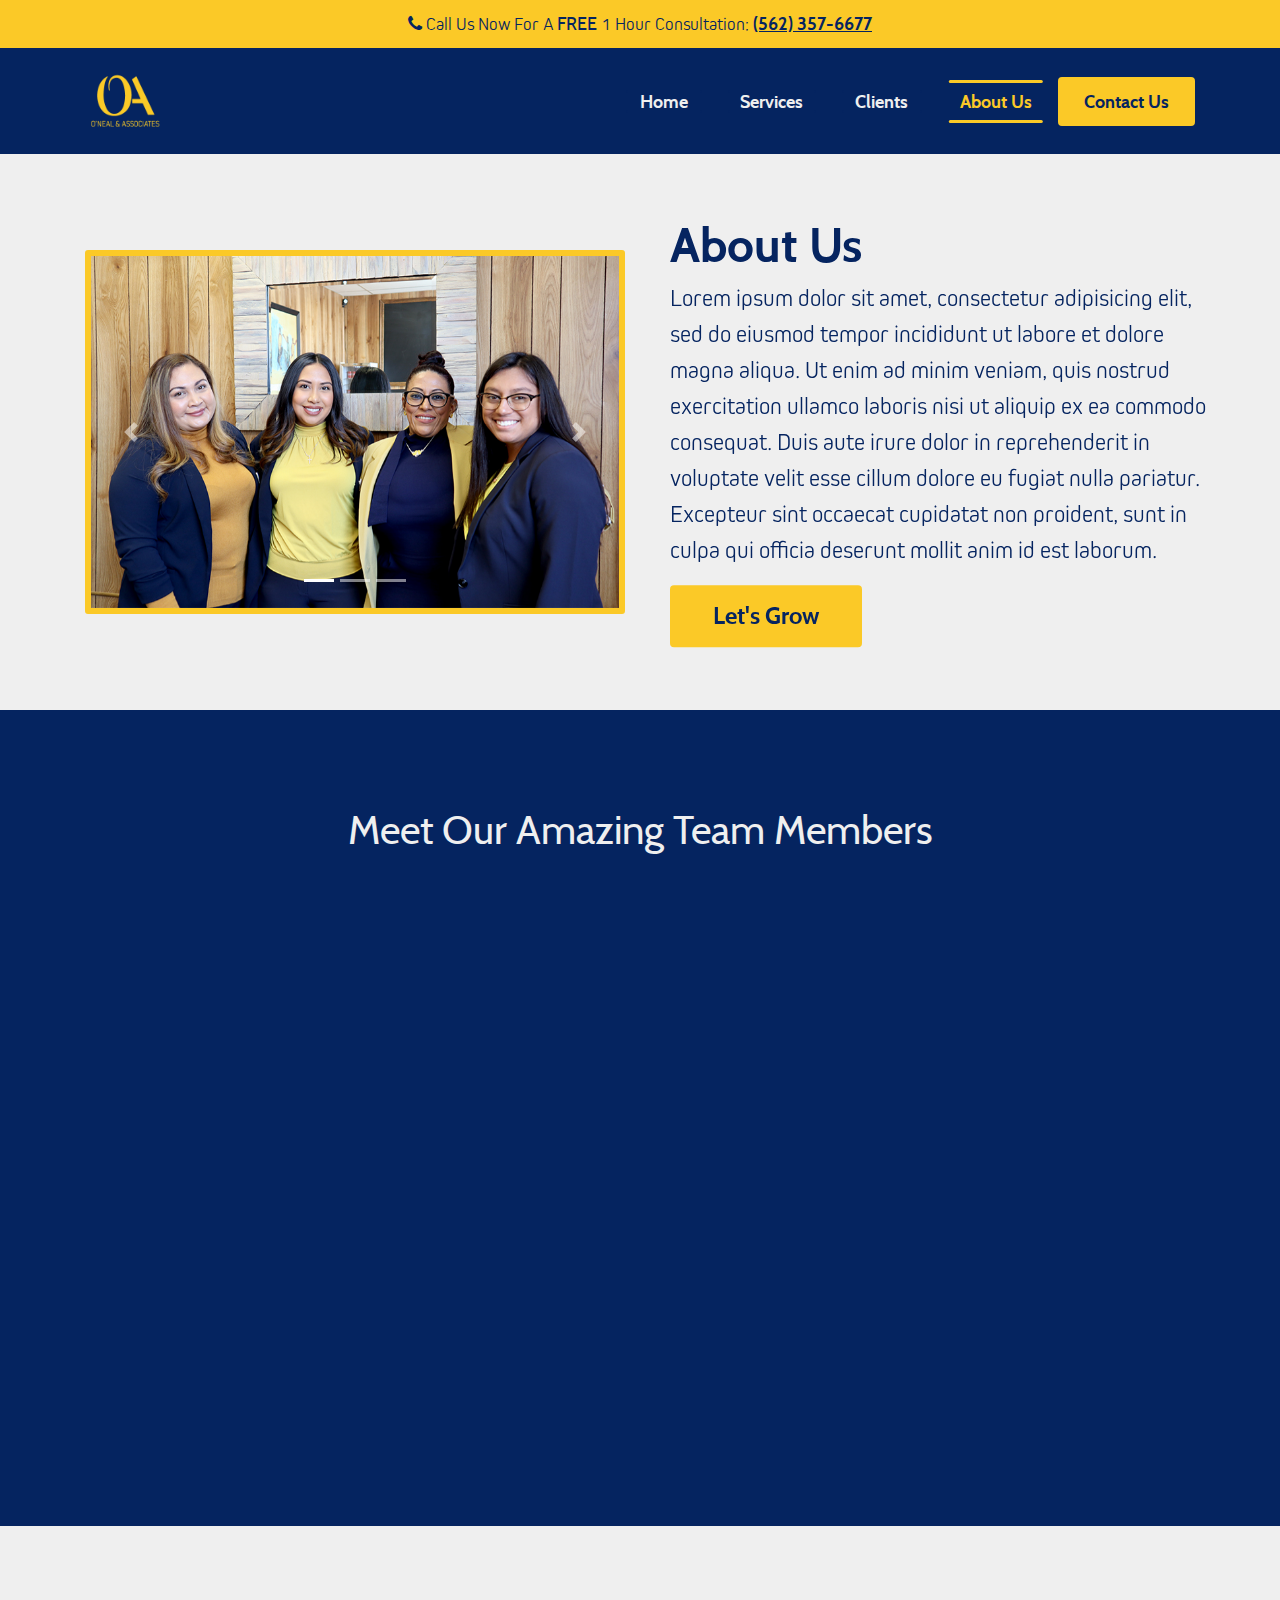
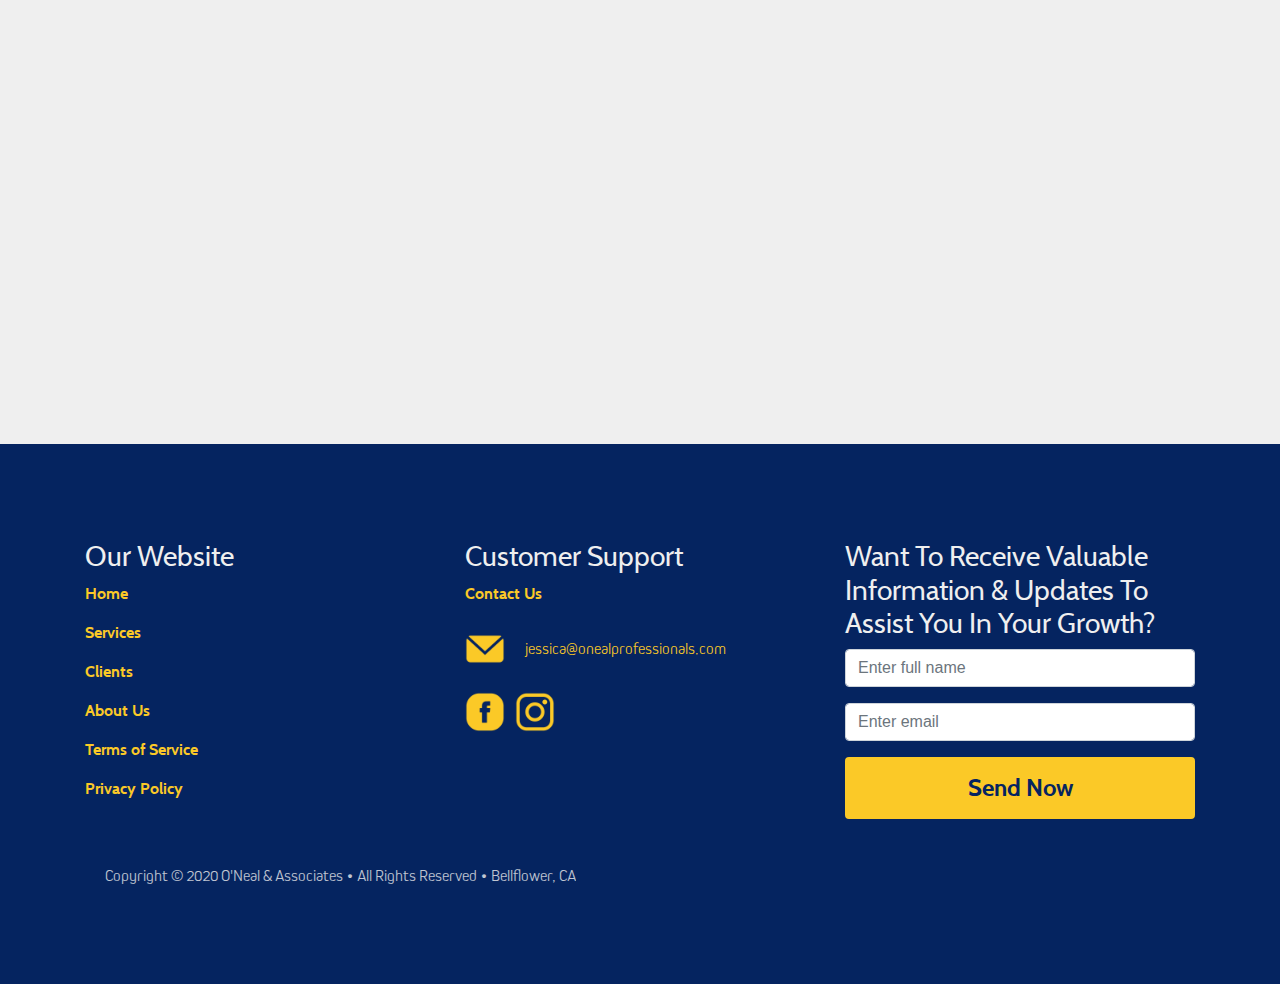
==== commit c75fdc00: "updated some css and js" ====
--- a/about-us.html
+++ b/about-us.html
@@ -382,37 +382,37 @@
                   <h3>Employee Name1</h3>
                   <h4>Employee Title1</h4>
                   <p>Lorem ipsum dolor sit amet, consectetur adipisicing elit, sed do eiusmod tempor incididunt ut labore et dolore magna aliqua. Ut enim ad minim veniam, quis nostrud exercitation ullamco laboris nisi ut aliquip ex ea commodo consequat. Duis aute irure dolor in reprehenderit in voluptate velit esse cillum dolore eu fugiat nulla pariatur. Excepteur sint occaecat cupidatat non proident, sunt in culpa qui officia deserunt mollit anim id est laborum.</p>
-                  <a href="contact-us.html">Click here to work with our team ></a>
+                  <a href="contact-us.html">Click here to work with our amazing team ></a>
                 </div>
                 <div id="member2">
                   <h3>Employee Name2</h3>
                   <h4>Employee Title2</h4>
                   <p>Lorem ipsum dolor sit amet, consectetur adipisicing elit, sed do eiusmod tempor incididunt ut labore et dolore magna aliqua. Ut enim ad minim veniam, quis nostrud exercitation ullamco laboris nisi ut aliquip ex ea commodo consequat. Duis aute irure dolor in reprehenderit in voluptate velit esse cillum dolore eu fugiat nulla pariatur. Excepteur sint occaecat cupidatat non proident, sunt in culpa qui officia deserunt mollit anim id est laborum.</p>
-                  <a href="contact-us.html">Click here to work with our team ></a>
+                  <a href="contact-us.html">Click here to work with our amazing team ></a>
                 </div>
                 <div id="member3">
                   <h3>Employee Name3</h3>
                   <h4>Employee Title3</h4>
                   <p>Lorem ipsum dolor sit amet, consectetur adipisicing elit, sed do eiusmod tempor incididunt ut labore et dolore magna aliqua. Ut enim ad minim veniam, quis nostrud exercitation ullamco laboris nisi ut aliquip ex ea commodo consequat. Duis aute irure dolor in reprehenderit in voluptate velit esse cillum dolore eu fugiat nulla pariatur. Excepteur sint occaecat cupidatat non proident, sunt in culpa qui officia deserunt mollit anim id est laborum.</p>
-                  <a href="contact-us.html">Click here to work with our team ></a>
+                  <a href="contact-us.html">Click here to work with our amazing team ></a>
                 </div>
                 <div id="member4">
                   <h3>Employee Name4</h3>
                   <h4>Employee Title4</h4>
                   <p>Lorem ipsum dolor sit amet, consectetur adipisicing elit, sed do eiusmod tempor incididunt ut labore et dolore magna aliqua. Ut enim ad minim veniam, quis nostrud exercitation ullamco laboris nisi ut aliquip ex ea commodo consequat. Duis aute irure dolor in reprehenderit in voluptate velit esse cillum dolore eu fugiat nulla pariatur. Excepteur sint occaecat cupidatat non proident, sunt in culpa qui officia deserunt mollit anim id est laborum.</p>
-                  <a href="contact-us.html">Click here to work with our team ></a>
+                  <a href="contact-us.html">Click here to work with our amazing team ></a>
                 </div>
                 <div id="member5">
                   <h3>Employee Name5</h3>
                   <h4>Employee Title5</h4>
                   <p>Lorem ipsum dolor sit amet, consectetur adipisicing elit, sed do eiusmod tempor incididunt ut labore et dolore magna aliqua. Ut enim ad minim veniam, quis nostrud exercitation ullamco laboris nisi ut aliquip ex ea commodo consequat. Duis aute irure dolor in reprehenderit in voluptate velit esse cillum dolore eu fugiat nulla pariatur. Excepteur sint occaecat cupidatat non proident, sunt in culpa qui officia deserunt mollit anim id est laborum.</p>
-                  <a href="contact-us.html">Click here to work with our team ></a>
+                  <a href="contact-us.html">Click here to work with our amazing team ></a>
                 </div>
                 <div id="member6">
                   <h3>Employee Name6</h3>
                   <h4>Employee Title6</h4>
                   <p>Lorem ipsum dolor sit amet, consectetur adipisicing elit, sed do eiusmod tempor incididunt ut labore et dolore magna aliqua. Ut enim ad minim veniam, quis nostrud exercitation ullamco laboris nisi ut aliquip ex ea commodo consequat. Duis aute irure dolor in reprehenderit in voluptate velit esse cillum dolore eu fugiat nulla pariatur. Excepteur sint occaecat cupidatat non proident, sunt in culpa qui officia deserunt mollit anim id est laborum.</p>
-                  <a href="contact-us.html">Click here to work with our team ></a>
+                  <a href="contact-us.html">Click here to work with our amazing team ></a>
                 </div>
               </div>
             </div>
@@ -477,7 +477,7 @@
             </ul>
           </div>
           <div class="col-md-4">
-            <h3>Our Website</h3>
+            <h3>Customer Support</h3>
             <ul class="footerList">
               <li>
                 <a href="contact-us.html">Contact Us</a>
